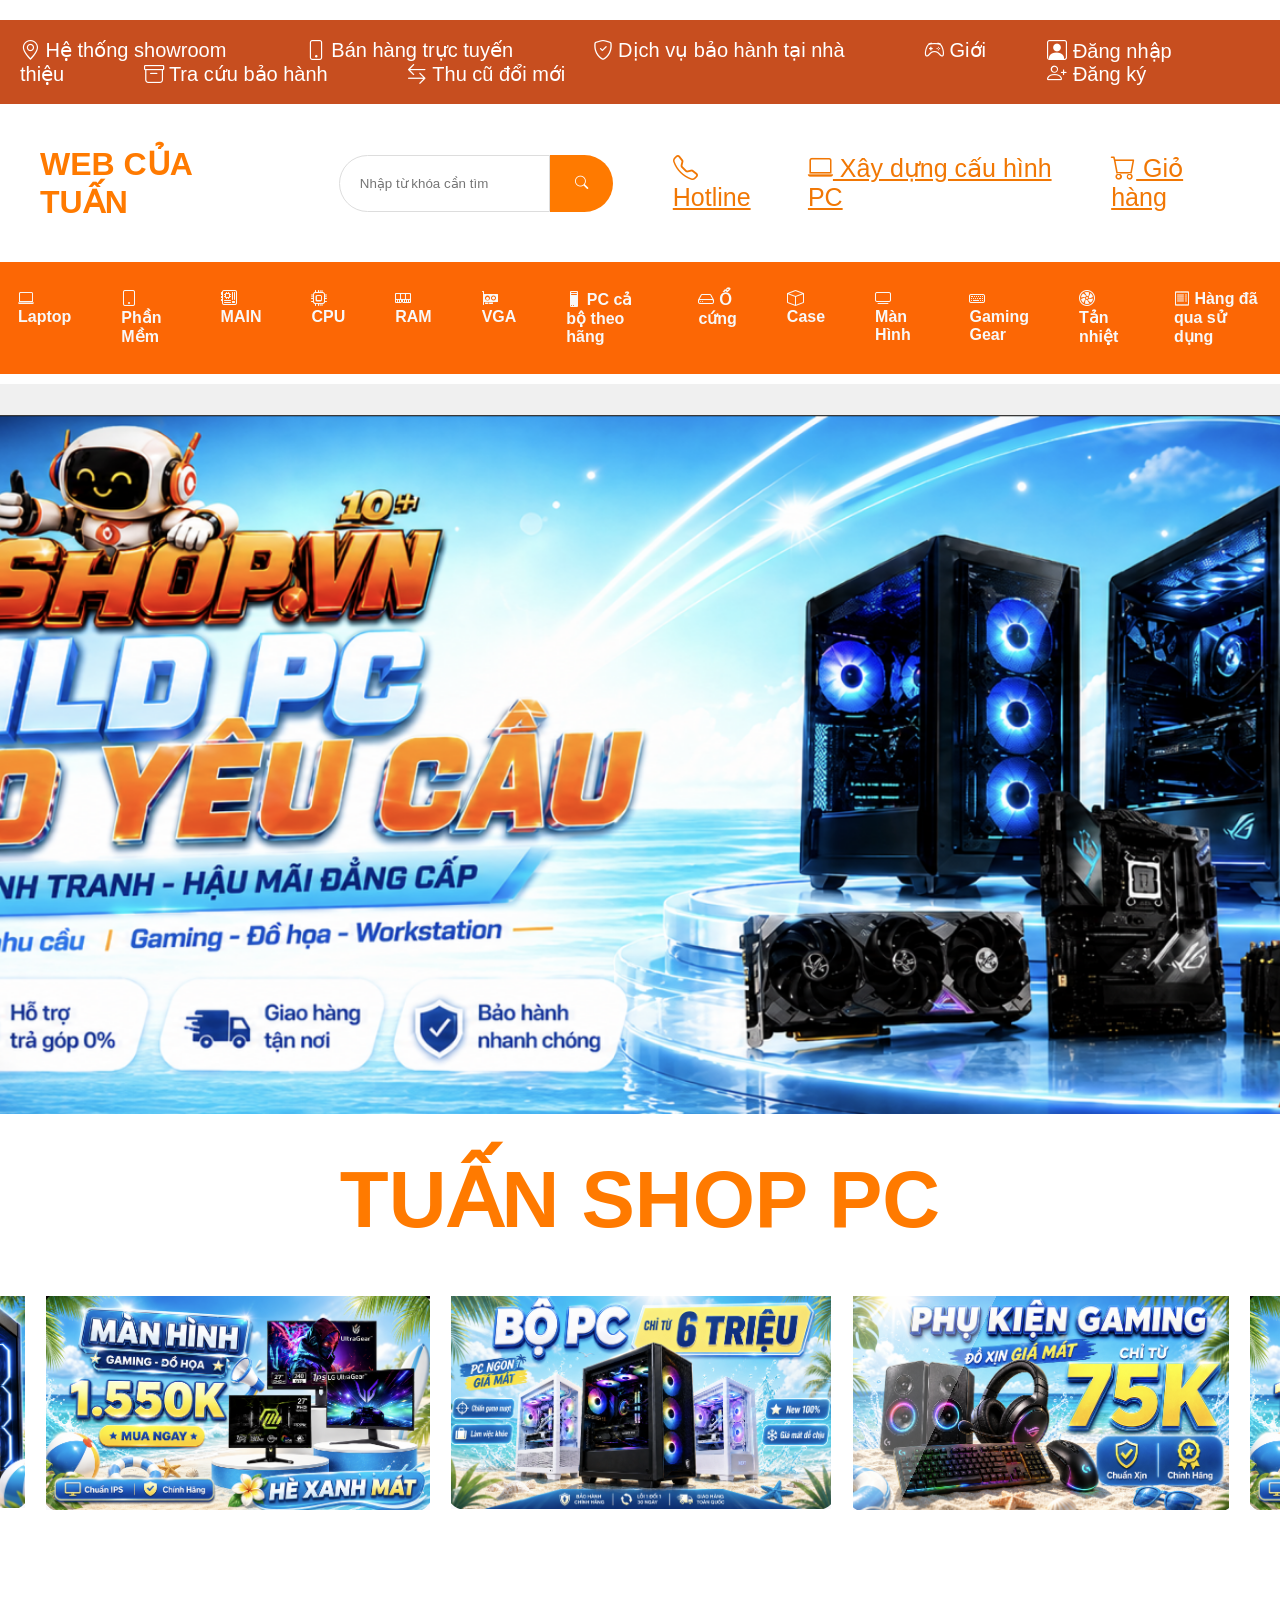
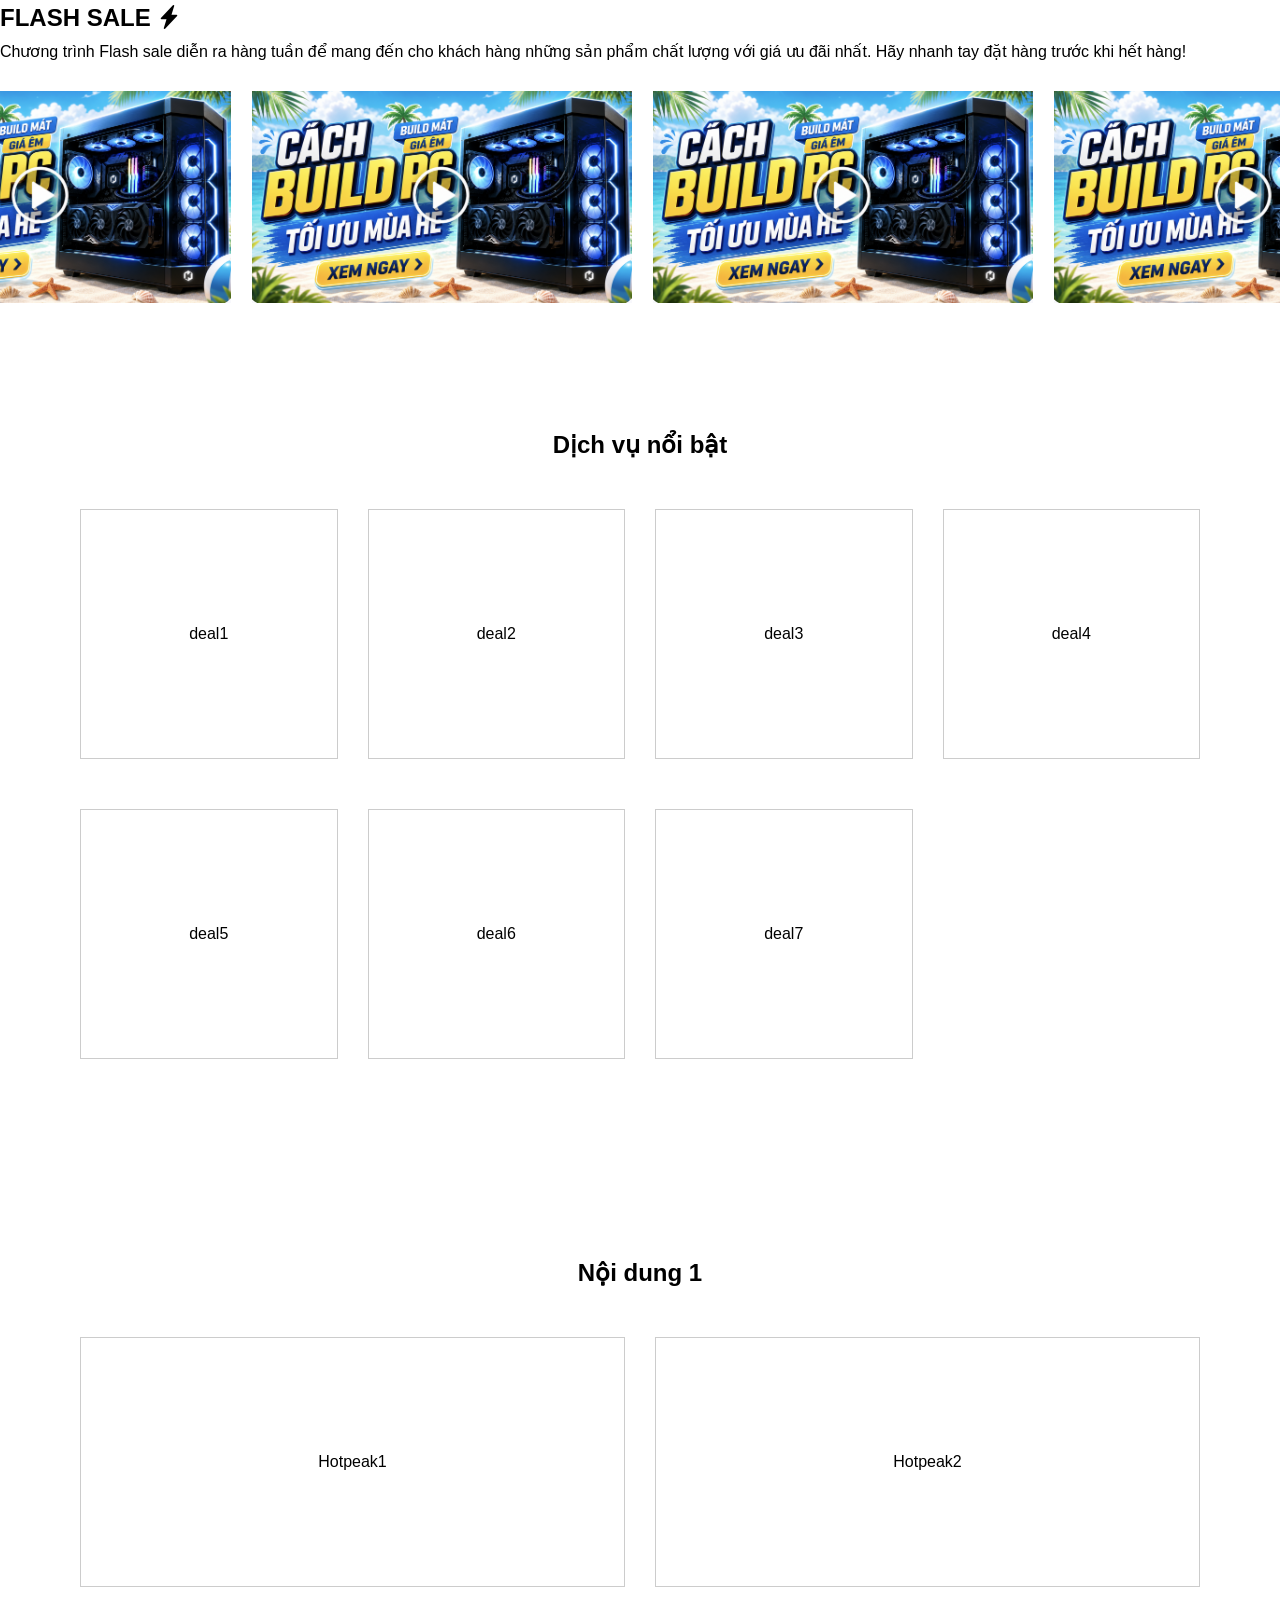
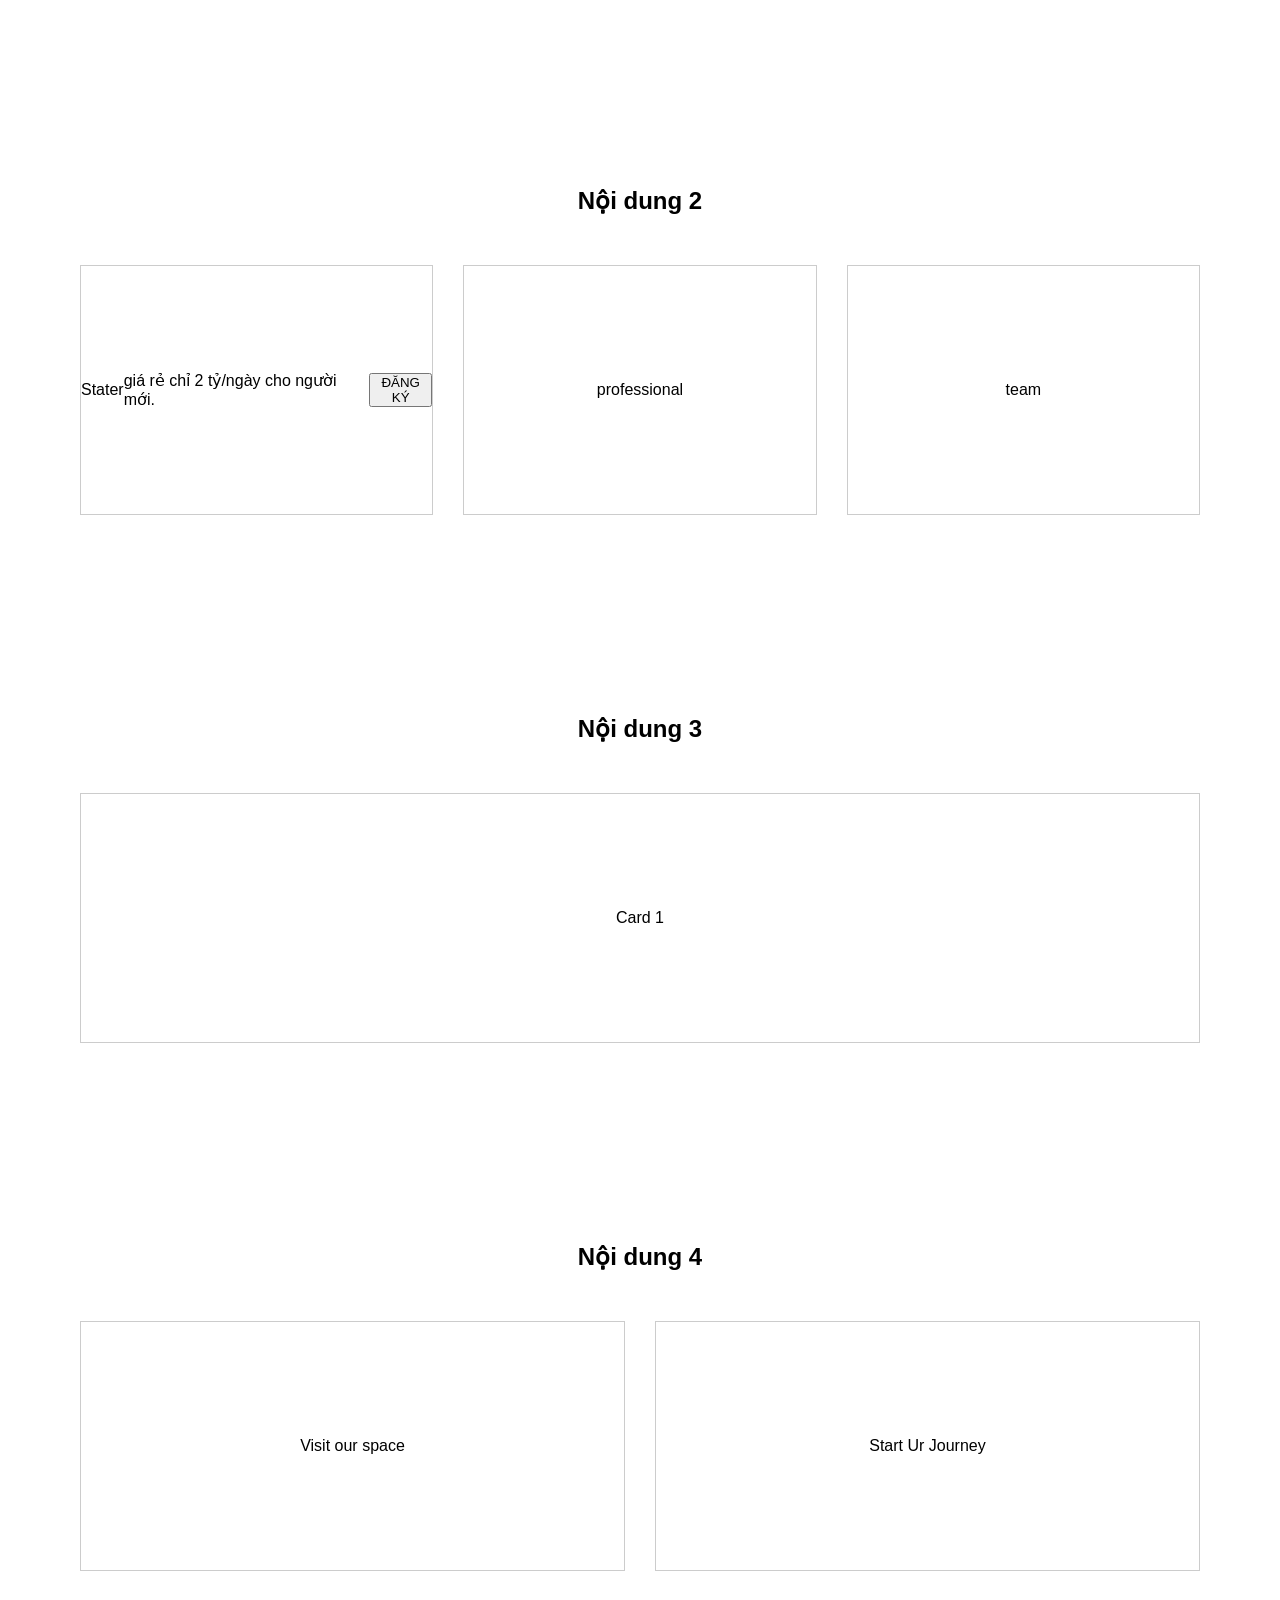
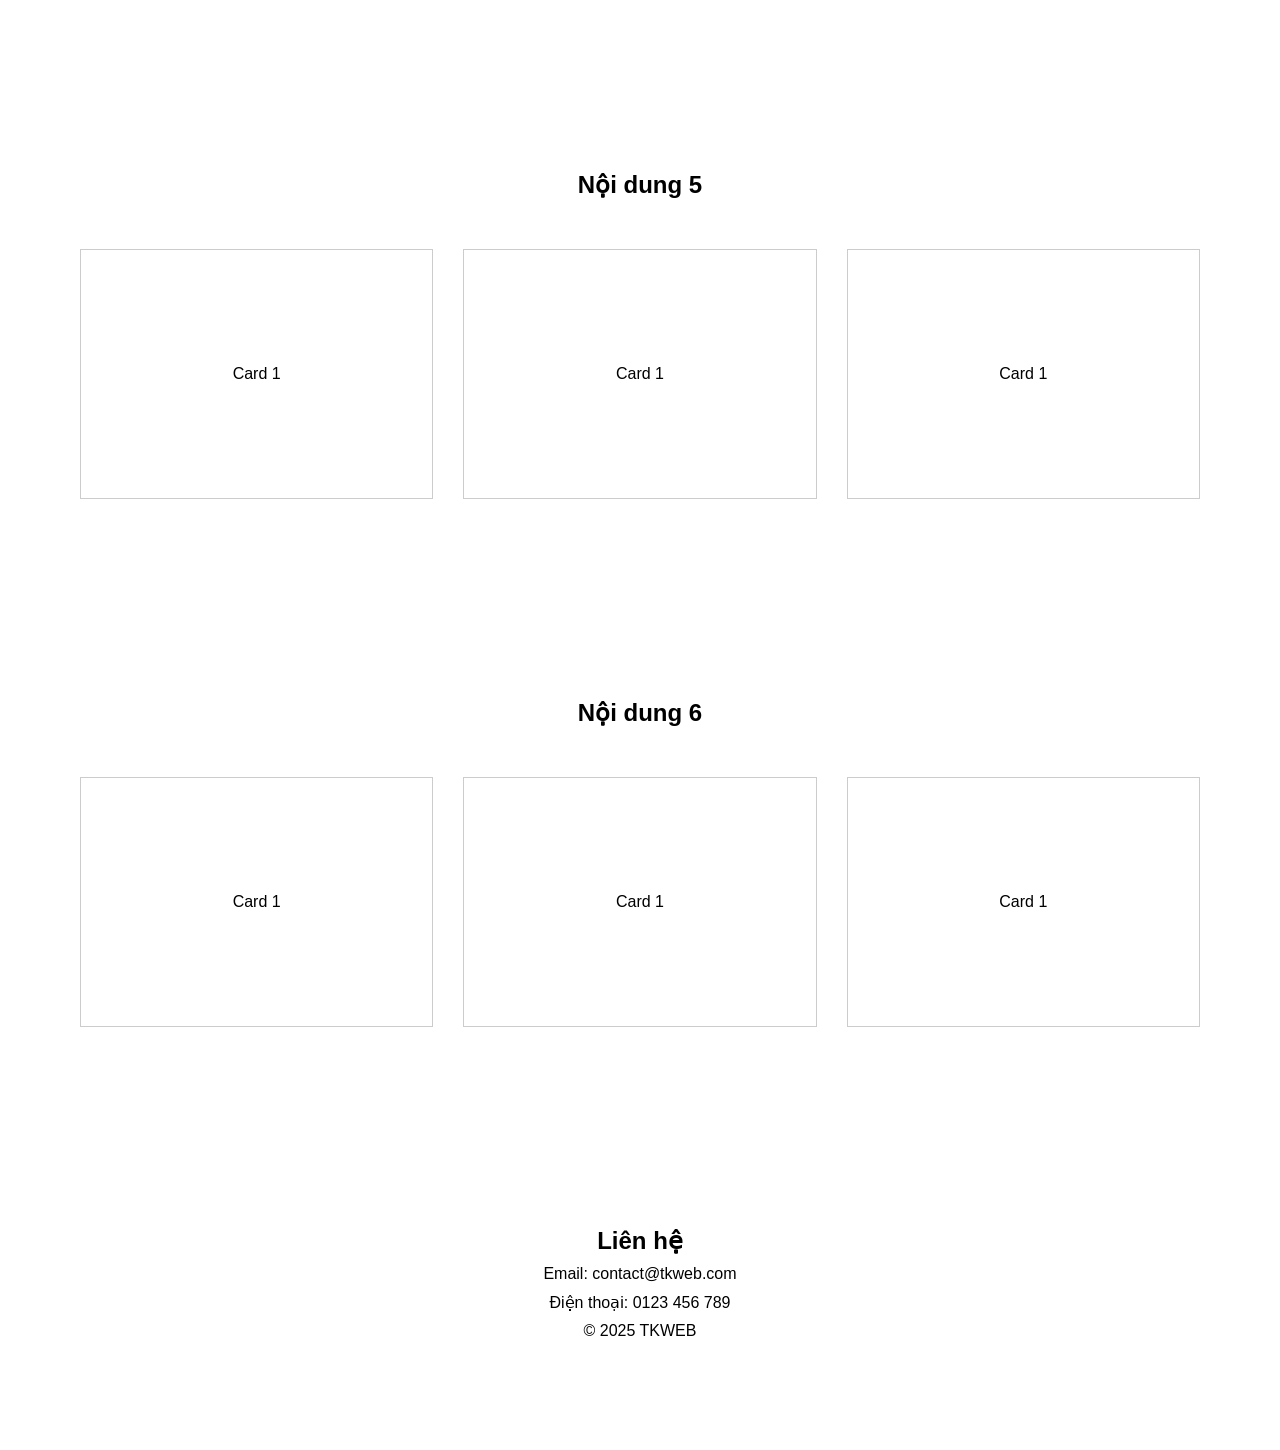
==== index.html @ 1ef98aa3 "commit dau tien sau khi xong base trang chu" ====
<!DOCTYPE html>
<html lang="vi">
<head>
    <meta charset="UTF-8">
    <meta name="viewport" content="width=device-width, initial-scale=1.0">
    <title>WEB CỦA TUẤN</title>
    <link rel="stylesheet" href="style.css">
    <link rel="stylesheet"
href="https://cdn.jsdelivr.net/npm/bootstrap-icons@1.11.3/font/bootstrap-icons.min.css">
</head>
<body>

<header>

    <!-- TOP BAR -->
    <div class="top-bar">
        <div class="top-left">
            <a href="#">
                <i class="bi bi-geo-alt"></i> 
                Hệ thống showroom</a>
            <a href="#">
                <i class="bi bi-phone"></i> 
                Bán hàng trực tuyến</a>
            <a href="#">
                <i class="bi bi-shield-check"></i> 
                Dịch vụ bảo hành tại nhà</a>
            <a href="#">
                <i class="bi bi-controller"></i>
                Giới thiệu</a>
            <a href="#">
                <i class="bi bi-archive"></i> 
                Tra cứu bảo hành</a>
            <a href="#">
                <i class="bi bi-arrow-left-right"></i> 
                Thu cũ đổi mới</a>    
        </div>

        <div class="top-right">
            <a href="#"><i class="bi bi-person-square"></i> Đăng nhập</a>
            <a href="#"><i class="bi bi-person-plus"></i> Đăng ký</a>
        </div>
    </div>

    <!-- MAIN HEADER -->
    <div class="main-header">

        <div class="logo">
            WEB CỦA TUẤN
        </div>

        <div class="search-box">
            <input type="text" placeholder="Nhập từ khóa cần tìm">
            <button><i class="bi bi-search"></i></button>
        </div>

        <div class="header-actions">
            <a href="#"><i class="bi bi-telephone"></i> Hotline</a>
            <a href="#"><i class="bi bi-laptop"></i> Xây dựng cấu hình PC</a>
            <a href="#"><i class="bi bi-cart"></i> Giỏ hàng </a>
        </div>

    </div>

    <nav class="category-menu">
    <!-- 1. Laptop -->
    <div class="dropdown">
        <a href="#" class="dropdown-btn"><i class="bi bi-laptop"></i> Laptop</a>
        <div class="dropdown-content">
            <div class="dropdown-content-inner">
                <a href="#">Laptop Gaming</a>
                <a href="#">Laptop Văn Phòng</a> 
                <a href="#">Laptop Đồ Họa</a>
            </div>
        </div>
    </div>

    <!-- 2. Phần Mềm -->
    <div class="dropdown">
        <a href="#" class="dropdown-btn"><i class="bi bi-tablet"></i> Phần Mềm</a>
        <div class="dropdown-content">
            <div class="dropdown-content-inner">
                <a href="#">Windows Bản Quyền</a>
                <a href="#">Office 365</a>
            </div>
        </div>
    </div>

    <!-- 3. MAIN -->
    <div class="dropdown">
        <a href="#" class="dropdown-btn"><i class="bi bi-motherboard"></i> MAIN</a>
        <div class="dropdown-content">
            <div class="dropdown-content-inner">
                <a href="#">Mainboard ASUS</a>
                <a href="#">Mainboard MSI</a>
                <a href="#">Mainboard Gigabyte</a>
                <a href="#">Mainboard ASRock</a>
            </div>
        </div>
    </div>

    <!-- 4. CPU -->
    <div class="dropdown">
        <a href="#" class="dropdown-btn"><i class="bi bi-cpu"></i> CPU</a>
        <div class="dropdown-content">
            <div class="dropdown-content-inner">
                <a href="#">Intel Core</a>
                <a href="#">AMD Ryzen</a>
                <a href="#">Intel Xeon</a>
                <a href="#">AMD Threadripper</a>
            </div>
        </div>
    </div>

    <!-- 5. RAM -->
    <div class="dropdown">
        <a href="#" class="dropdown-btn"><i class="bi bi-memory"></i> RAM</a>
        <div class="dropdown-content">
            <div class="dropdown-content-inner">
                <a href="#">RAM DDR4</a>
                <a href="#">RAM DDR5</a>
                <a href="#">RAM Laptop</a>
                <a href="#">RAM theo Buss</a>
                <a href="#">RAM theo dung lượng</a>
                <a href="#">RAM theo hãng</a>
            </div>
        </div>
    </div>

    <!-- 6. VGA -->
    <div class="dropdown">
        <a href="#" class="dropdown-btn"><i class="bi bi-gpu-card"></i> VGA</a>
        <div class="dropdown-content">
            <div class="dropdown-content-inner">
                <a href="#">NVIDIA GeForce</a>
                <a href="#">AMD Radeon</a>
                <a href="#">VGA theo hãng</a>
                <a href="#">VGA RTX theo series</a>
                <a href="#">VGA train AI, Sever</a>
            </div>
        </div>
    </div>

    <!-- 7. PC cả bộ theo hãng -->
    <div class="dropdown">
        <a href="#" class="dropdown-btn"><i class="bi bi-pc"></i> PC cả bộ theo hãng</a>
        <div class="dropdown-content">
            <div class="dropdown-content-inner">
                <a href="#">PC ASUS ROG</a>
                <a href="#">PC MSI Gaming</a>
                <a href="#">PC Gigabyte AORUS</a>
                <a href="#">PC AMD</a>
                <a href="#">PC Intel</a>
                <a href="#">PC Workstation</a>
            </div>
        </div>
    </div>

    <!-- 8. Ổ cứng -->
    <div class="dropdown">
        <a href="#" class="dropdown-btn"><i class="bi bi-hdd"></i> Ổ cứng</a>
        <div class="dropdown-content">
            <div class="dropdown-content-inner">
                <a href="#">Ổ cứng SSD</a>
                <a href="#">Ổ cứng HDD</a>
                <a href="#">Ổ cứng M.2 NVMe</a>
                <a href="#">Ổ cứng di động</a>
                <a href="#">Ổ cứng theo dung lượng</a>
                <a href="#">Ổ cứng theo hãng</a>
            </div>
        </div>
    </div>

    <!-- 9. Case -->
    <div class="dropdown">
        <a href="#" class="dropdown-btn"><i class="bi bi-box"></i> Case</a>
        <div class="dropdown-content">
            <div class="dropdown-content-inner">
                <a href="#">Case Kính Cường Lực</a>
                <a href="#">Case Mini-ITX</a>
                <a href="#">Case Mid-Tower</a>
                <a href="#">Case Full-Tower</a>
                <a href="#">Case theo hãng</a>
            </div>
        </div>
    </div>

    <!-- 10. Màn Hình -->
    <div class="dropdown">
        <a href="#" class="dropdown-btn"><i class="bi bi-tv"></i> Màn Hình</a>
        <div class="dropdown-content">
            <div class="dropdown-content-inner">
                <a href="#">Màn hình 24 inch</a>
                <a href="#">Màn hình 2K / 4K</a>
                <a href="#">Màn hình theo hãng</a>
                <a href="#">Màn hình cong</a>
            </div>
        </div>
    </div>

    <!-- 11. Gaming Gear -->
    <div class="dropdown">
        <a href="#" class="dropdown-btn"><i class="bi bi-keyboard"></i> Gaming Gear</a>
        <div class="dropdown-content">
            <div class="dropdown-content-inner">
                <a href="#">Bàn Phím Cơ</a>
                <a href="#">Chuột Gaming</a>
                <a href="#">Tai Nghe Gaming</a>
                <a href="#">Bàn Di Chuột</a>
                <a href="#">Ghế Gaming</a>
                <a href="#">Bàn Gaming</a>
            </div>
        </div>
    </div>

    <!-- 12. Tản nhiệt -->
    <div class="dropdown">
        <a href="#" class="dropdown-btn"><i class="bi bi-fan"></i> Tản nhiệt</a>
        <div class="dropdown-content">
            <div class="dropdown-content-inner">
                <a href="#">Tản Nhiệt Khí</a>
                <a href="#">Tản Nhiệt Nước AIO</a>
                <a href="#">Tản Nhiệt Nước Custom</a>
                <a href="#">Tản Nhiệt theo hãng</a>
            </div>
        </div>
    </div>

    <!-- 13. Hàng đã qua sử dụng -->
    <div class="dropdown">
        <a href="#" class="dropdown-btn"><i class="bi bi-receipt"></i> Hàng đã qua sử dụng</a>
        <div class="dropdown-content">
            <div class="dropdown-content-inner">
                <a href="#">Linh Kiện Cũ Giá Rẻ</a>
                <a href="#">Laptop Cũ Like New</a>
                <a href="#">PC Cũ Giá Rẻ</a>
            </div>
        </div>
    </div>
</nav>

<div class="hero-banner">
    
    <div class="hero-banner-slide active">
        <a href="https://www.youtube.com/@kccshopvn" target="_blank">
            <img src="image/image5.png" alt="Mô tả tấm ảnh">
        </a>
    </div>

    
    <div class="hero-banner-slide">
        <a href="https://www.youtube.com/@kccshopvn" target="_blank">
            <img src="image/image6.png" alt="Mô tả tấm ảnh">
        </a>
    </div>

   
    <div class="hero-banner-slide">
        <a href="https://www.youtube.com/@kccshopvn" target="_blank">
            <img src="image/image7.png" alt="Mô tả tấm ảnh">
        </a>
    </div>

    
    <div class="hero-banner-slide">
        <a href="https://www.youtube.com/@kccshopvn" target="_blank">
            <img src="image/image8.png" alt="Mô tả tấm ảnh">
        </a>
    </div>

    
    <div class="hero-banner-slide">
        <a href="https://www.youtube.com/@kccshopvn" target="_blank">
            <img src="image/image9.png" alt="Mô tả tấm ảnh">
        </a>
    </div>
</div>


</header>

    <!-- HERO -->
    <section class="hero">

        <div class="hero-content">

            <h1>TUẤN SHOP PC</h1>

            <div class="hero-buttons">
                <a href="https://www.youtube.com/@kccshopvn" target="_blank">
                    <img src="image\image4.png" alt="Mô tả tấm ảnh">
                </a>
                <a href="none" target="_blank">
                    <img src="image\image1.png" alt="Màn Hình">
                </a>
                <a href="none" target="_blank">
                    <img src="image\image2.png" alt="PC rẻ">
                </a>
                <a href="none" target="_blank">
                    <img src="image\image3.png" alt="Phù kiện gaming">
                </a>
                <a href="none" target="_blank">
                    <img src="image\image1.png" alt="Mô tả tấm ảnh">
                </a>
            </div>

        </div>

    </section>

    <!-- Flash sale -->
    <section class="flash-sale">

        <h2>FLASH SALE <i class="bi bi-lightning-charge-fill"></i></h2>

        <p>
            Chương trình Flash sale diễn ra hàng tuần để mang đến cho khách hàng những sản phẩm chất lượng với giá ưu đãi nhất. Hãy nhanh tay đặt hàng trước khi hết hàng!
        </p>
        <div class="hero-flash-sale">
    
    <div class="hero-buttons">
                <a href="https://www.youtube.com/@kccshopvn" target="_blank">
                    <img src="image\image4.png" alt="Mô tả tấm ảnh">
                </a>
                <a href="none" target="_blank">
                    <img src="image\image1.png" alt="Màn Hình">
                </a>
                <a href="none" target="_blank">
                    <img src="image\image2.png" alt="PC rẻ">
                </a>
                <a href="none" target="_blank">
                    <img src="image\image3.png" alt="Phù kiện gaming">
                </a>
                <a href="none" target="_blank">
                    <img src="image\image1.png" alt="Mô tả tấm ảnh">
                </a>
                <a href="https://www.youtube.com/@kccshopvn" target="_blank">
                    <img src="image\image4.png" alt="Mô tả tấm ảnh">
                </a>
                <a href="https://www.youtube.com/@kccshopvn" target="_blank">
                    <img src="image\image4.png" alt="Mô tả tấm ảnh">
                </a>
                <a href="https://www.youtube.com/@kccshopvn" target="_blank">
                    <img src="image\image4.png" alt="Mô tả tấm ảnh">
                </a>
                <a href="https://www.youtube.com/@kccshopvn" target="_blank">
                    <img src="image\image4.png" alt="Mô tả tấm ảnh">
                </a>
                <a href="https://www.youtube.com/@kccshopvn" target="_blank">
                    <img src="image\image4.png" alt="Mô tả tấm ảnh">
                </a>
                <a href="https://www.youtube.com/@kccshopvn" target="_blank">
                    <img src="image\image4.png" alt="Mô tả tấm ảnh">
                </a>
                <a href="https://www.youtube.com/@kccshopvn" target="_blank">
                    <img src="image\image4.png" alt="Mô tả tấm ảnh">
                </a>
                <a href="https://www.youtube.com/@kccshopvn" target="_blank">
                    <img src="image\image4.png" alt="Mô tả tấm ảnh">
                </a>
                <a href="https://www.youtube.com/@kccshopvn" target="_blank">
                    <img src="image\image4.png" alt="Mô tả tấm ảnh">
                </a>
            </div>

</div>
    </section>

    <!-- FEATURES -->
    <section class="features">

        <h2>Dịch vụ nổi bật</h2>

        <div class="card-container">

            <a href="#" class="card">deal1</a>
            <a href="#" class="card">deal2</a>
            <a href="#" class="card">deal3</a>

            <a href="#" class="card">deal4</a>
            <a href="#" class="card">deal5</a>
            <a href="#" class="card">deal6</a>
            <a href="#" class="card">deal7</a>

        </div>

    </section>

    <!-- MAIN 1 -->
    <section class="main-section">
        <h2>Nội dung 1</h2>

        <div class="card-container">
            <a href="#" class="card">Hotpeak1</a>
            <a href="#" class="card">Hotpeak2</a>
        </div>
    </section>

    <!-- MAIN 2 -->
    <section class="main-section">
        <h2>Nội dung 2</h2>

        <div class="card-container">
            <a href="#" class="card">

            <div class="card-title">Stater</div>

            <div class="card-description">giá rẻ chỉ 2 tỷ/ngày cho người mới.</div>
            
            <button>ĐĂNG KÝ</button>

        </a>
            <a href="#" class="card">professional</a>
            <a href="#" class="card">team</a>
        </div>
    </section>

    <!-- MAIN 3 -->
    <section class="main-section">
        <h2>Nội dung 3</h2>

        <div class="card-container">
            <a href="#" class="card">Card 1</a>
        </div>
    </section>

    <!-- MAIN 4 -->
    <section class="main-section">
        <h2>Nội dung 4</h2>

        <div class="card-container">
            <a href="#" class="card">Visit our space</a>
            <a href="#" class="card">Start Ur Journey</a>
        </div>
    </section>

    <!-- MAIN 5 -->
    <section class="main-section">
        <h2>Nội dung 5</h2>

        <div class="card-container">
            <a href="#" class="card">Card 1</a>
            <a href="#" class="card">Card 1</a>
            <a href="#" class="card">Card 1</a>
        </div>
    </section>

    <!-- MAIN 6 -->
    <section class="main-section">
        <h2>Nội dung 6</h2>

        <div class="card-container">
            <a href="#" class="card">Card 1</a>
            <a href="#" class="card">Card 1</a>
            <a href="#" class="card">Card 1</a>
        </div>
    </section>

    <!-- FOOTER -->
    <footer class="footer">

        <h2>Liên hệ</h2>

        <p>Email: contact@tkweb.com</p>

        <p>Điện thoại: 0123 456 789</p>

        <p>© 2025 TKWEB</p>

    </footer>
<script src="script.js"></script>
</body>

</html>
---- style.css ----
*{
    margin:10px 0;
    padding:0;
    box-sizing:border-box;
}

body{
    font-family:Arial,sans-serif;
}

/* TOP BAR */
.top-bar{
    background:#c74e1f;
    color:white;
    padding:8px 20px;

    display:flex;
    justify-content:space-between;
    align-items:center;
}

.top-bar a{
    color:white;
    text-decoration:none;
    margin-right:75px;
    font-size:20px;
}

.top-right a{
    margin-right:50px;
    margin-left:20px;
}
/* MAIN HEADER */
.main-header{
    background:white;
    padding:20px 40px;

    display:flex;
    justify-content:space-between;
    align-items:center;
}

.logo{
    font-size:32px;
    font-weight:bold;
    color:#ff7a00;
}

.search-box{
    flex:1;
    max-width:800px;
    margin:0 60px;
    display:flex;
    
}

.search-box input{
    flex:1;
    padding:20px;
    border:1px solid #ddd;
    border-radius:30px 0 0 30px;
    outline:none;
}

.search-box button{
    padding:0 25px;
    border:none;
    background:#ff7a00;
    color:white;
    border-radius:0 30px 30px 0;
    cursor:pointer;
}

.header-actions{
    display:flex;
    gap:30px;
    
}
.header-actions a{
    color:rgb(241, 119, 4);
    font-size:25px;
}


.category-menu {
    background: #fc6705;

    display: flex;
    justify-content: center;
    gap: 50px;

    padding: 18px;
}

.category-menu a,
.category-menu .dropdown-btn {
    color: rgb(248, 248, 248);
    text-decoration: none;
    font-weight: 800;
    font-size: 16px;
}

.nav {
    display: flex;
    gap: 30px;
}

.nav a {
    text-decoration: none;
    color: rgb(241, 15, 15);
}

/* --- ĐOẠN CSS DROPDOWN MỚI (CHỐNG TRƯỢT CHUỘT) --- */
.category-menu .dropdown {
    position: relative;
    display: inline-block;
}


.category-menu .dropdown-content {
    display: none;             
    position: absolute;        
    top: 100%;                 
    left: 50%;                 
    transform: translateX(-50%); 
    z-index: 100;
    margin-top: 0;            
}


.category-menu .dropdown-content-inner {
    background-color: #ffffff; 
    min-width: 240px;          
    border: 1px solid #e0e0e0;
    box-shadow: 0px 4px 12px rgba(235, 147, 33, 0.938); 
    border-radius: 6px;
    
   
    padding: 10px 0;            
    margin-top: 20px;           
}


.category-menu .dropdown-content::before {
    content: "";
    position: absolute;
    top: -10px;
    left: 0;
    width: 100%;
    height: 15px;
    background: transparent;   /* Lớp nền trong suốt giữ chuột luôn hợp lệ */
}

.category-menu .dropdown-content-inner a {
    color: #333333 !important; 
    padding: 12px 25px;        
    display: block;            
    font-size: 16px;
    font-weight: 500;
    white-space: nowrap;       
}

.category-menu .dropdown-content-inner a:hover {
    background-color: #f5f5f5; 
    color: #fc6705 !important; 
}

/* Kích hoạt hành động hiển thị menu khi rê chuột */
.category-menu .dropdown:hover .dropdown-content {
    display: block;
}


/* HERO */
.hero{
    height: 500px;
    display:flex;
    justify-content:center;
    align-items:center;
}

.hero-content{
    text-align:center;
}

.hero-content h1{
    font-size:80px;
    margin-bottom:30px;
    color:#ff7a00;
}

.hero-buttons{
    display:flex;
    justify-content:center;
    gap:20px;
}

.hero-buttons button{
    padding:15px 30px;
}

.hero-banner {
    position: relative; /* Làm mốc định vị cho các slide con chồng lên nhau */
    width: 100%;
    height: 700px;      /* Độ cao của banner, bạn có thể tự chỉnh lại cho vừa mắt */
    
    background-color: #f0f0f0; /* Nền xám nhẹ dự phòng khi ảnh đang tải */
}

/* 2. Định dạng cho từng slide ảnh - ÉP CHÚNG CHỒNG LÊN NHAU */
.hero-banner-slide {
    position: absolute; /* Ép tất cả các slide nằm đè lên cùng 1 tọa độ */
    top: 0;
    left: 0;
    width: 100%;
    height: 100%;
    opacity: 0;         /* Mặc định ẨN tất cả các ảnh đi */
    transition: opacity 0.8s ease-in-out; /* Tạo hiệu ứng mờ dần khi đổi ảnh rất mượt */
    z-index: 1;         /* Nằm ở lớp dưới */
}

/* 3. Slide nào có class .active (do JS kích hoạt) thì hiện lên rõ nét */
.hero-banner-slide.active {
    opacity: 1;         /* HIỆN ảnh rõ nét */
    z-index: 2;         /* Đẩy lên lớp trên để người dùng nhìn thấy */
}

/* 4. Định dạng cho thẻ a và thẻ img bên trong slide */
.hero-banner-slide a {
    display: block;
    width: 100%;
    height: 100%;
}

.hero-banner-slide img {
    width: 100%;
    height: 100%;
    object-fit: cover;  /* Giúp ảnh tự co giãn đầy khung mà không bị méo hay mờ hình */
    cursor: pointer;    /* Biến con trỏ chuột thành hình bàn tay để biết click được */
}

.shop-now-btn:hover {
    transform: scale(1.05); /* Di chuột vào nút phóng to nhẹ */
}
/* INTRO */
.intro{
    text-align:center;
    padding:100px 20px;
}

.intro h2{
    margin-bottom:20px;
}

/* FEATURES */
.features{
    padding:80px;
}

.features h2{
    text-align:center;
    margin-bottom:40px;
}

.card-container{
    display:grid;
    grid-template-columns:repeat(auto-fit,minmax(250px,1fr));
    gap:30px;
}

.card{
    display:flex;
    justify-content:center;
    align-items:center;

    height:250px;

    border:1px solid #ccc;

    text-decoration:none;
    color:black;
}

/* MAIN SECTION */
.main-section{
    padding:80px;
}

.main-section h2{
    text-align:center;
    margin-bottom:40px;
}

/* FOOTER */
.footer{
    text-align:center;
    padding:80px 20px;
}
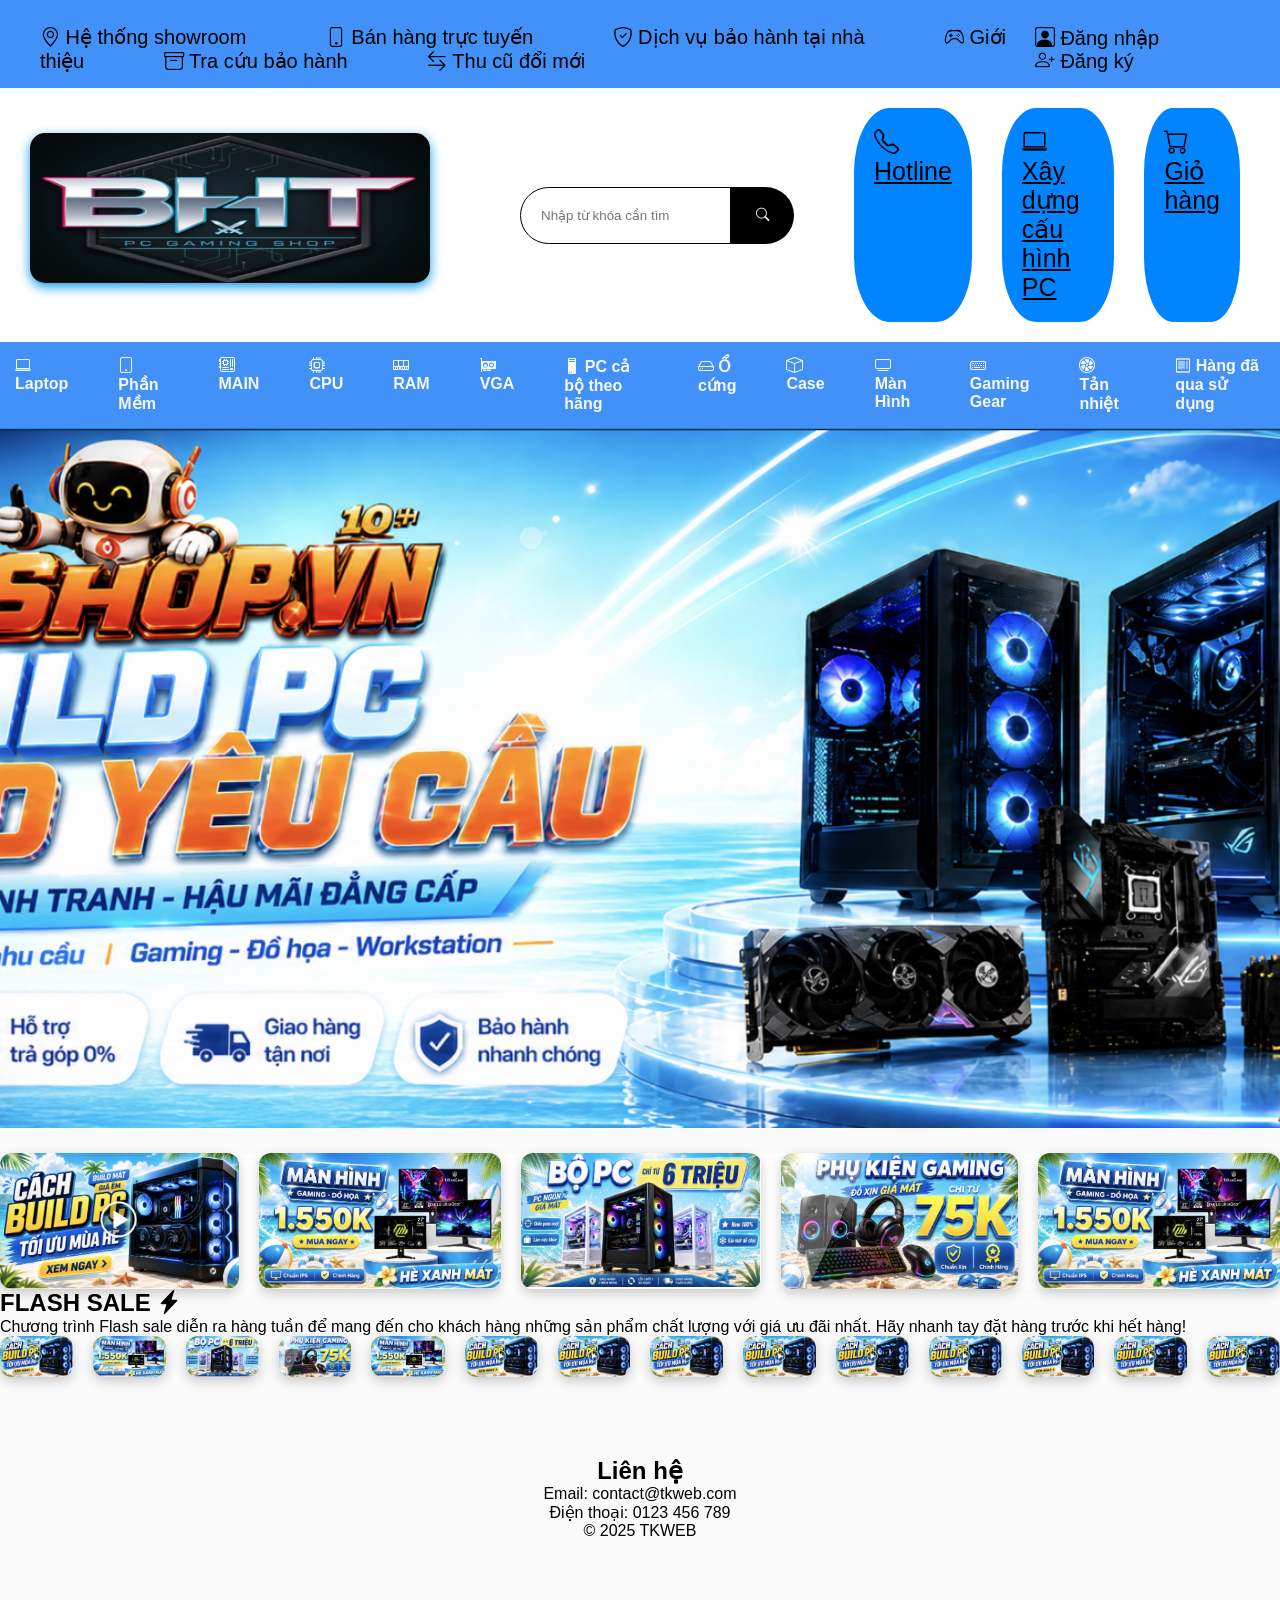
==== commit 42f53e62: "đã sửa lại css thêm các hiệu ứng cho các button và top bar" ====
--- a/index.html
+++ b/index.html
@@ -10,280 +10,275 @@
 </head>
 <body>
 
-<header>
-
-    <!-- TOP BAR -->
-    <div class="top-bar">
-        <div class="top-left">
-            <a href="#">
-                <i class="bi bi-geo-alt"></i> 
-                Hệ thống showroom</a>
-            <a href="#">
-                <i class="bi bi-phone"></i> 
-                Bán hàng trực tuyến</a>
-            <a href="#">
-                <i class="bi bi-shield-check"></i> 
-                Dịch vụ bảo hành tại nhà</a>
-            <a href="#">
-                <i class="bi bi-controller"></i>
-                Giới thiệu</a>
-            <a href="#">
-                <i class="bi bi-archive"></i> 
-                Tra cứu bảo hành</a>
-            <a href="#">
-                <i class="bi bi-arrow-left-right"></i> 
-                Thu cũ đổi mới</a>    
-        </div>
-
-        <div class="top-right">
-            <a href="#"><i class="bi bi-person-square"></i> Đăng nhập</a>
-            <a href="#"><i class="bi bi-person-plus"></i> Đăng ký</a>
-        </div>
-    </div>
-
-    <!-- MAIN HEADER -->
-    <div class="main-header">
-
-        <div class="logo">
-            WEB CỦA TUẤN
-        </div>
-
-        <div class="search-box">
-            <input type="text" placeholder="Nhập từ khóa cần tìm">
-            <button><i class="bi bi-search"></i></button>
-        </div>
-
-        <div class="header-actions">
-            <a href="#"><i class="bi bi-telephone"></i> Hotline</a>
-            <a href="#"><i class="bi bi-laptop"></i> Xây dựng cấu hình PC</a>
-            <a href="#"><i class="bi bi-cart"></i> Giỏ hàng </a>
-        </div>
-
-    </div>
-
-    <nav class="category-menu">
-    <!-- 1. Laptop -->
-    <div class="dropdown">
-        <a href="#" class="dropdown-btn"><i class="bi bi-laptop"></i> Laptop</a>
-        <div class="dropdown-content">
-            <div class="dropdown-content-inner">
-                <a href="#">Laptop Gaming</a>
-                <a href="#">Laptop Văn Phòng</a> 
-                <a href="#">Laptop Đồ Họa</a>
-            </div>
-        </div>
-    </div>
-
-    <!-- 2. Phần Mềm -->
-    <div class="dropdown">
-        <a href="#" class="dropdown-btn"><i class="bi bi-tablet"></i> Phần Mềm</a>
-        <div class="dropdown-content">
-            <div class="dropdown-content-inner">
-                <a href="#">Windows Bản Quyền</a>
-                <a href="#">Office 365</a>
-            </div>
-        </div>
-    </div>
-
-    <!-- 3. MAIN -->
-    <div class="dropdown">
-        <a href="#" class="dropdown-btn"><i class="bi bi-motherboard"></i> MAIN</a>
-        <div class="dropdown-content">
-            <div class="dropdown-content-inner">
-                <a href="#">Mainboard ASUS</a>
-                <a href="#">Mainboard MSI</a>
-                <a href="#">Mainboard Gigabyte</a>
-                <a href="#">Mainboard ASRock</a>
-            </div>
-        </div>
-    </div>
-
-    <!-- 4. CPU -->
-    <div class="dropdown">
-        <a href="#" class="dropdown-btn"><i class="bi bi-cpu"></i> CPU</a>
-        <div class="dropdown-content">
-            <div class="dropdown-content-inner">
-                <a href="#">Intel Core</a>
-                <a href="#">AMD Ryzen</a>
-                <a href="#">Intel Xeon</a>
-                <a href="#">AMD Threadripper</a>
-            </div>
-        </div>
-    </div>
-
-    <!-- 5. RAM -->
-    <div class="dropdown">
-        <a href="#" class="dropdown-btn"><i class="bi bi-memory"></i> RAM</a>
-        <div class="dropdown-content">
-            <div class="dropdown-content-inner">
-                <a href="#">RAM DDR4</a>
-                <a href="#">RAM DDR5</a>
-                <a href="#">RAM Laptop</a>
-                <a href="#">RAM theo Buss</a>
-                <a href="#">RAM theo dung lượng</a>
-                <a href="#">RAM theo hãng</a>
-            </div>
-        </div>
-    </div>
-
-    <!-- 6. VGA -->
-    <div class="dropdown">
-        <a href="#" class="dropdown-btn"><i class="bi bi-gpu-card"></i> VGA</a>
-        <div class="dropdown-content">
-            <div class="dropdown-content-inner">
-                <a href="#">NVIDIA GeForce</a>
-                <a href="#">AMD Radeon</a>
-                <a href="#">VGA theo hãng</a>
-                <a href="#">VGA RTX theo series</a>
-                <a href="#">VGA train AI, Sever</a>
-            </div>
-        </div>
-    </div>
-
-    <!-- 7. PC cả bộ theo hãng -->
-    <div class="dropdown">
-        <a href="#" class="dropdown-btn"><i class="bi bi-pc"></i> PC cả bộ theo hãng</a>
-        <div class="dropdown-content">
-            <div class="dropdown-content-inner">
-                <a href="#">PC ASUS ROG</a>
-                <a href="#">PC MSI Gaming</a>
-                <a href="#">PC Gigabyte AORUS</a>
-                <a href="#">PC AMD</a>
-                <a href="#">PC Intel</a>
-                <a href="#">PC Workstation</a>
-            </div>
-        </div>
-    </div>
-
-    <!-- 8. Ổ cứng -->
-    <div class="dropdown">
-        <a href="#" class="dropdown-btn"><i class="bi bi-hdd"></i> Ổ cứng</a>
-        <div class="dropdown-content">
-            <div class="dropdown-content-inner">
-                <a href="#">Ổ cứng SSD</a>
-                <a href="#">Ổ cứng HDD</a>
-                <a href="#">Ổ cứng M.2 NVMe</a>
-                <a href="#">Ổ cứng di động</a>
-                <a href="#">Ổ cứng theo dung lượng</a>
-                <a href="#">Ổ cứng theo hãng</a>
-            </div>
-        </div>
-    </div>
-
-    <!-- 9. Case -->
-    <div class="dropdown">
-        <a href="#" class="dropdown-btn"><i class="bi bi-box"></i> Case</a>
-        <div class="dropdown-content">
-            <div class="dropdown-content-inner">
-                <a href="#">Case Kính Cường Lực</a>
-                <a href="#">Case Mini-ITX</a>
-                <a href="#">Case Mid-Tower</a>
-                <a href="#">Case Full-Tower</a>
-                <a href="#">Case theo hãng</a>
-            </div>
-        </div>
-    </div>
-
-    <!-- 10. Màn Hình -->
-    <div class="dropdown">
-        <a href="#" class="dropdown-btn"><i class="bi bi-tv"></i> Màn Hình</a>
-        <div class="dropdown-content">
-            <div class="dropdown-content-inner">
-                <a href="#">Màn hình 24 inch</a>
-                <a href="#">Màn hình 2K / 4K</a>
-                <a href="#">Màn hình theo hãng</a>
-                <a href="#">Màn hình cong</a>
-            </div>
-        </div>
-    </div>
-
-    <!-- 11. Gaming Gear -->
-    <div class="dropdown">
-        <a href="#" class="dropdown-btn"><i class="bi bi-keyboard"></i> Gaming Gear</a>
-        <div class="dropdown-content">
-            <div class="dropdown-content-inner">
-                <a href="#">Bàn Phím Cơ</a>
-                <a href="#">Chuột Gaming</a>
-                <a href="#">Tai Nghe Gaming</a>
-                <a href="#">Bàn Di Chuột</a>
-                <a href="#">Ghế Gaming</a>
-                <a href="#">Bàn Gaming</a>
-            </div>
-        </div>
-    </div>
-
-    <!-- 12. Tản nhiệt -->
-    <div class="dropdown">
-        <a href="#" class="dropdown-btn"><i class="bi bi-fan"></i> Tản nhiệt</a>
-        <div class="dropdown-content">
-            <div class="dropdown-content-inner">
-                <a href="#">Tản Nhiệt Khí</a>
-                <a href="#">Tản Nhiệt Nước AIO</a>
-                <a href="#">Tản Nhiệt Nước Custom</a>
-                <a href="#">Tản Nhiệt theo hãng</a>
-            </div>
-        </div>
-    </div>
-
-    <!-- 13. Hàng đã qua sử dụng -->
-    <div class="dropdown">
-        <a href="#" class="dropdown-btn"><i class="bi bi-receipt"></i> Hàng đã qua sử dụng</a>
-        <div class="dropdown-content">
-            <div class="dropdown-content-inner">
-                <a href="#">Linh Kiện Cũ Giá Rẻ</a>
-                <a href="#">Laptop Cũ Like New</a>
-                <a href="#">PC Cũ Giá Rẻ</a>
-            </div>
-        </div>
-    </div>
-</nav>
-
-<div class="hero-banner">
+    <header>
+
+        <div class="top-bar">
+            <div class="top-left">
+                <a href="https://maps.app.goo.gl/UKV3TXACN73WMQCz6" target="_blank">
+                    <i class="bi bi-geo-alt"></i> 
+                    Hệ thống showroom</a>
+                <a href="#">
+                    <i class="bi bi-phone"></i> 
+                    Bán hàng trực tuyến</a>
+                <a href="#">
+                    <i class="bi bi-shield-check"></i> 
+                    Dịch vụ bảo hành tại nhà</a>
+                <a href="#">
+                    <i class="bi bi-controller"></i>
+                    Giới thiệu</a>
+                <a href="#">
+                    <i class="bi bi-archive"></i> 
+                    Tra cứu bảo hành</a>
+                <a href="#">
+                    <i class="bi bi-arrow-left-right"></i> 
+                    Thu cũ đổi mới</a>    
+            </div>
+
+            <div class="top-right">
+                <a href="#"><i class="bi bi-person-square"></i> Đăng nhập</a>
+                <a href="#"><i class="bi bi-person-plus"></i> Đăng ký</a>
+            </div>
+        </div>
+
+        <!-- MAIN HEADER -->
+        <div class="main-header">
+
+            <div class="logo">
+                <img src="image/logo.png" alt="Logo của trang web">
+            </div>
+
+            <div class="search-box">
+                <input type="text" placeholder="Nhập từ khóa cần tìm">
+                <button><i class="bi bi-search"></i></button>
+            </div>
+
+            <div class="header-actions">
+                <a href="#"><i class="bi bi-telephone"></i> Hotline</a>
+                <a href="#"><i class="bi bi-laptop"></i> Xây dựng cấu hình PC</a>
+                <a href="#"><i class="bi bi-cart"></i> Giỏ hàng </a>
+            </div>
+
+        </div>
+
+        <nav class="category-menu">
+        <!-- 1. Laptop -->
+        <div class="dropdown">
+            <a href="#" class="dropdown-btn"><i class="bi bi-laptop"></i> Laptop</a>
+            <div class="dropdown-content">
+                <div class="dropdown-content-inner">
+                    <a href="#">Laptop Gaming</a>
+                    <a href="#">Laptop Văn Phòng</a> 
+                    <a href="#">Laptop Đồ Họa</a>
+                </div>
+            </div>
+        </div>
+
+        <!-- 2. Phần Mềm -->
+        <div class="dropdown">
+            <a href="#" class="dropdown-btn"><i class="bi bi-tablet"></i> Phần Mềm</a>
+            <div class="dropdown-content">
+                <div class="dropdown-content-inner">
+                    <a href="#">Windows Bản Quyền</a>
+                    <a href="#">Office 365</a>
+                </div>
+            </div>
+        </div>
+
+        <!-- 3. MAIN -->
+        <div class="dropdown">
+            <a href="#" class="dropdown-btn"><i class="bi bi-motherboard"></i> MAIN</a>
+            <div class="dropdown-content">
+                <div class="dropdown-content-inner">
+                    <a href="#">Mainboard ASUS</a>
+                    <a href="#">Mainboard MSI</a>
+                    <a href="#">Mainboard Gigabyte</a>
+                    <a href="#">Mainboard ASRock</a>
+                </div>
+            </div>
+        </div>
+
+        <!-- 4. CPU -->
+        <div class="dropdown">
+            <a href="#" class="dropdown-btn"><i class="bi bi-cpu"></i> CPU</a>
+            <div class="dropdown-content">
+                <div class="dropdown-content-inner">
+                    <a href="#">Intel Core</a>
+                    <a href="#">AMD Ryzen</a>
+                    <a href="#">Intel Xeon</a>
+                    <a href="#">AMD Threadripper</a>
+                </div>
+            </div>
+        </div>
+
+        <!-- 5. RAM -->
+        <div class="dropdown">
+            <a href="#" class="dropdown-btn"><i class="bi bi-memory"></i> RAM</a>
+            <div class="dropdown-content">
+                <div class="dropdown-content-inner">
+                    <a href="#">RAM DDR4</a>
+                    <a href="#">RAM DDR5</a>
+                    <a href="#">RAM Laptop</a>
+                    <a href="#">RAM theo Buss</a>
+                    <a href="#">RAM theo dung lượng</a>
+                    <a href="#">RAM theo hãng</a>
+                </div>
+            </div>
+        </div>
+
+        <!-- 6. VGA -->
+        <div class="dropdown">
+            <a href="#" class="dropdown-btn"><i class="bi bi-gpu-card"></i> VGA</a>
+            <div class="dropdown-content">
+                <div class="dropdown-content-inner">
+                    <a href="#">NVIDIA GeForce</a>
+                    <a href="#">AMD Radeon</a>
+                    <a href="#">VGA theo hãng</a>
+                    <a href="#">VGA RTX theo series</a>
+                    <a href="#">VGA train AI, Sever</a>
+                </div>
+            </div>
+        </div>
+
+        <!-- 7. PC cả bộ theo hãng -->
+        <div class="dropdown">
+            <a href="#" class="dropdown-btn"><i class="bi bi-pc"></i> PC cả bộ theo hãng</a>
+            <div class="dropdown-content">
+                <div class="dropdown-content-inner">
+                    <a href="#">PC ASUS ROG</a>
+                    <a href="#">PC MSI Gaming</a>
+                    <a href="#">PC Gigabyte AORUS</a>
+                    <a href="#">PC AMD</a>
+                    <a href="#">PC Intel</a>
+                    <a href="#">PC Workstation</a>
+                </div>
+            </div>
+        </div>
+
+        <!-- 8. Ổ cứng -->
+        <div class="dropdown">
+            <a href="#" class="dropdown-btn"><i class="bi bi-hdd"></i> Ổ cứng</a>
+            <div class="dropdown-content">
+                <div class="dropdown-content-inner">
+                    <a href="#">Ổ cứng SSD</a>
+                    <a href="#">Ổ cứng HDD</a>
+                    <a href="#">Ổ cứng M.2 NVMe</a>
+                    <a href="#">Ổ cứng di động</a>
+                    <a href="#">Ổ cứng theo dung lượng</a>
+                    <a href="#">Ổ cứng theo hãng</a>
+                </div>
+            </div>
+        </div>
+
+        <!-- 9. Case -->
+        <div class="dropdown">
+            <a href="#" class="dropdown-btn"><i class="bi bi-box"></i> Case</a>
+            <div class="dropdown-content">
+                <div class="dropdown-content-inner">
+                    <a href="#">Case Kính Cường Lực</a>
+                    <a href="#">Case Mini-ITX</a>
+                    <a href="#">Case Mid-Tower</a>
+                    <a href="#">Case Full-Tower</a>
+                    <a href="#">Case theo hãng</a>
+                </div>
+            </div>
+        </div>
+
+        <!-- 10. Màn Hình -->
+        <div class="dropdown">
+            <a href="#" class="dropdown-btn"><i class="bi bi-tv"></i> Màn Hình</a>
+            <div class="dropdown-content">
+                <div class="dropdown-content-inner">
+                    <a href="#">Màn hình 24 inch</a>
+                    <a href="#">Màn hình 2K / 4K</a>
+                    <a href="#">Màn hình theo hãng</a>
+                    <a href="#">Màn hình cong</a>
+                </div>
+            </div>
+        </div>
+
+        <!-- 11. Gaming Gear -->
+        <div class="dropdown">
+            <a href="#" class="dropdown-btn"><i class="bi bi-keyboard"></i> Gaming Gear</a>
+            <div class="dropdown-content">
+                <div class="dropdown-content-inner">
+                    <a href="#">Bàn Phím Cơ</a>
+                    <a href="#">Chuột Gaming</a>
+                    <a href="#">Tai Nghe Gaming</a>
+                    <a href="#">Bàn Di Chuột</a>
+                    <a href="#">Ghế Gaming</a>
+                    <a href="#">Bàn Gaming</a>
+                </div>
+            </div>
+        </div>
+
+        <!-- 12. Tản nhiệt -->
+        <div class="dropdown">
+            <a href="#" class="dropdown-btn"><i class="bi bi-fan"></i> Tản nhiệt</a>
+            <div class="dropdown-content">
+                <div class="dropdown-content-inner">
+                    <a href="#">Tản Nhiệt Khí</a>
+                    <a href="#">Tản Nhiệt Nước AIO</a>
+                    <a href="#">Tản Nhiệt Nước Custom</a>
+                    <a href="#">Tản Nhiệt theo hãng</a>
+                </div>
+            </div>
+        </div>
+
+        <!-- 13. Hàng đã qua sử dụng -->
+        <div class="dropdown">
+            <a href="#" class="dropdown-btn"><i class="bi bi-receipt"></i> Hàng đã qua sử dụng</a>
+            <div class="dropdown-content">
+                <div class="dropdown-content-inner">
+                        <a href="#">Linh Kiện Cũ Giá Rẻ</a>
+                        <a href="#">Laptop Cũ Like New</a>
+                        <a href="#">PC Cũ Giá Rẻ</a>
+                    </div>
+                </div>
+            </div>
+        </nav>
     
-    <div class="hero-banner-slide active">
-        <a href="https://www.youtube.com/@kccshopvn" target="_blank">
-            <img src="image/image5.png" alt="Mô tả tấm ảnh">
-        </a>
-    </div>
+        <div class="hero-banner">
+        
+        <div class="hero-banner-slide active">
+            <a href="https://www.youtube.com/@kccshopvn" target="_blank">
+                <img src="image/image5.png" alt="Mô tả tấm ảnh">
+            </a>
+        </div>
+
+        
+        <div class="hero-banner-slide">
+            <a href="https://www.youtube.com/@kccshopvn" target="_blank">
+                <img src="image/image6.png" alt="Mô tả tấm ảnh">
+            </a>
+        </div>
 
     
-    <div class="hero-banner-slide">
-        <a href="https://www.youtube.com/@kccshopvn" target="_blank">
-            <img src="image/image6.png" alt="Mô tả tấm ảnh">
-        </a>
-    </div>
-
-   
-    <div class="hero-banner-slide">
-        <a href="https://www.youtube.com/@kccshopvn" target="_blank">
-            <img src="image/image7.png" alt="Mô tả tấm ảnh">
-        </a>
-    </div>
-
-    
-    <div class="hero-banner-slide">
-        <a href="https://www.youtube.com/@kccshopvn" target="_blank">
-            <img src="image/image8.png" alt="Mô tả tấm ảnh">
-        </a>
-    </div>
-
-    
-    <div class="hero-banner-slide">
-        <a href="https://www.youtube.com/@kccshopvn" target="_blank">
-            <img src="image/image9.png" alt="Mô tả tấm ảnh">
-        </a>
-    </div>
-</div>
-
-
-</header>
-
-    <!-- HERO -->
+        <div class="hero-banner-slide">
+            <a href="https://www.youtube.com/@kccshopvn" target="_blank">
+                <img src="image/image7.png" alt="Mô tả tấm ảnh">
+            </a>
+        </div>
+
+        
+        <div class="hero-banner-slide">
+            <a href="https://www.youtube.com/@kccshopvn" target="_blank">
+                <img src="image/image8.png" alt="Mô tả tấm ảnh">
+            </a>
+        </div>
+
+        
+        <div class="hero-banner-slide">
+                <a href="https://www.youtube.com/@kccshopvn" target="_blank">
+                    <img src="image/image9.png" alt="Mô tả tấm ảnh">
+                </a>
+        </div>
+
+
+    </header>
+    <main>
     <section class="hero">
 
         <div class="hero-content">
-
-            <h1>TUẤN SHOP PC</h1>
 
             <div class="hero-buttons">
                 <a href="https://www.youtube.com/@kccshopvn" target="_blank">
@@ -317,7 +312,7 @@
         </p>
         <div class="hero-flash-sale">
     
-    <div class="hero-buttons">
+        <div class="hero-buttons">
                 <a href="https://www.youtube.com/@kccshopvn" target="_blank">
                     <img src="image\image4.png" alt="Mô tả tấm ảnh">
                 </a>
@@ -362,99 +357,9 @@
                 </a>
             </div>
 
-</div>
+        </div>
     </section>
-
-    <!-- FEATURES -->
-    <section class="features">
-
-        <h2>Dịch vụ nổi bật</h2>
-
-        <div class="card-container">
-
-            <a href="#" class="card">deal1</a>
-            <a href="#" class="card">deal2</a>
-            <a href="#" class="card">deal3</a>
-
-            <a href="#" class="card">deal4</a>
-            <a href="#" class="card">deal5</a>
-            <a href="#" class="card">deal6</a>
-            <a href="#" class="card">deal7</a>
-
-        </div>
-
-    </section>
-
-    <!-- MAIN 1 -->
-    <section class="main-section">
-        <h2>Nội dung 1</h2>
-
-        <div class="card-container">
-            <a href="#" class="card">Hotpeak1</a>
-            <a href="#" class="card">Hotpeak2</a>
-        </div>
-    </section>
-
-    <!-- MAIN 2 -->
-    <section class="main-section">
-        <h2>Nội dung 2</h2>
-
-        <div class="card-container">
-            <a href="#" class="card">
-
-            <div class="card-title">Stater</div>
-
-            <div class="card-description">giá rẻ chỉ 2 tỷ/ngày cho người mới.</div>
-            
-            <button>ĐĂNG KÝ</button>
-
-        </a>
-            <a href="#" class="card">professional</a>
-            <a href="#" class="card">team</a>
-        </div>
-    </section>
-
-    <!-- MAIN 3 -->
-    <section class="main-section">
-        <h2>Nội dung 3</h2>
-
-        <div class="card-container">
-            <a href="#" class="card">Card 1</a>
-        </div>
-    </section>
-
-    <!-- MAIN 4 -->
-    <section class="main-section">
-        <h2>Nội dung 4</h2>
-
-        <div class="card-container">
-            <a href="#" class="card">Visit our space</a>
-            <a href="#" class="card">Start Ur Journey</a>
-        </div>
-    </section>
-
-    <!-- MAIN 5 -->
-    <section class="main-section">
-        <h2>Nội dung 5</h2>
-
-        <div class="card-container">
-            <a href="#" class="card">Card 1</a>
-            <a href="#" class="card">Card 1</a>
-            <a href="#" class="card">Card 1</a>
-        </div>
-    </section>
-
-    <!-- MAIN 6 -->
-    <section class="main-section">
-        <h2>Nội dung 6</h2>
-
-        <div class="card-container">
-            <a href="#" class="card">Card 1</a>
-            <a href="#" class="card">Card 1</a>
-            <a href="#" class="card">Card 1</a>
-        </div>
-    </section>
-
+    </main>
     <!-- FOOTER -->
     <footer class="footer">
 
@@ -467,7 +372,7 @@
         <p>© 2025 TKWEB</p>
 
     </footer>
-<script src="script.js"></script>
+    <script src="script.js"></script>
 </body>
 
 </html>
--- a/style.css
+++ b/style.css
@@ -1,26 +1,26 @@
 *{
-    margin:10px 0;
+    margin: 0;
     padding:0;
     box-sizing:border-box;
 }
 
 body{
     font-family:Arial,sans-serif;
+    background:#fafafa;
 }
 
 /* TOP BAR */
 .top-bar{
-    background:#c74e1f;
-    color:white;
-    padding:8px 20px;
-
-    display:flex;
+    background:#4291f8;
+    display:flex;
+    padding:25px 40px;
     justify-content:space-between;
     align-items:center;
+    margin-bottom:-10px;
 }
 
 .top-bar a{
-    color:white;
+    color:rgb(0, 0, 0);
     text-decoration:none;
     margin-right:75px;
     font-size:20px;
@@ -30,9 +30,15 @@
     margin-right:50px;
     margin-left:20px;
 }
+
+.top-bar a:hover{
+    color:rgb(255, 255, 255);
+}
+
+
 /* MAIN HEADER */
 .main-header{
-    background:white;
+    background:#ffffff;
     padding:20px 40px;
 
     display:flex;
@@ -40,10 +46,16 @@
     align-items:center;
 }
 
-.logo{
-    font-size:32px;
-    font-weight:bold;
-    color:#ff7a00;
+.logo img{
+    width: 400px;
+    height: 150px;
+    margin-top:-10px;
+    margin-left:-10px;
+    margin-right:30px;
+    border-radius:50px;
+    border: none;
+    border-radius: 15px;
+    box-shadow: 0 4px 12px rgb(10, 155, 238);
 }
 
 .search-box{
@@ -57,7 +69,7 @@
 .search-box input{
     flex:1;
     padding:20px;
-    border:1px solid #ddd;
+    border:1px solid #000000;
     border-radius:30px 0 0 30px;
     outline:none;
 }
@@ -65,31 +77,46 @@
 .search-box button{
     padding:0 25px;
     border:none;
-    background:#ff7a00;
+    background:#000000;
     color:white;
     border-radius:0 30px 30px 0;
     cursor:pointer;
 }
 
+.search-box button:hover{
+    background:#4291f8;
+}
+
 .header-actions{
     display:flex;
     gap:30px;
     
 }
+
 .header-actions a{
-    color:rgb(241, 119, 4);
+    color:rgb(0, 0, 0);
     font-size:25px;
+    border-radius:30%;
+    padding:20px;
+    background:rgb(0, 132, 255);
+}
+
+.header-actions a:hover{
+    color:rgb(255, 255, 255);
+    box-shadow:
+        0 0 8px #00ffff,
+        0 0 18px #00ffff,
+        0 0 35px #0088ff;
 }
 
 
 .category-menu {
-    background: #fc6705;
-
+    background: #4291f8;
     display: flex;
     justify-content: center;
     gap: 50px;
-
-    padding: 18px;
+    padding: 15px;
+    margin-bottom: -5px;
 }
 
 .category-menu a,
@@ -103,11 +130,6 @@
 .nav {
     display: flex;
     gap: 30px;
-}
-
-.nav a {
-    text-decoration: none;
-    color: rgb(241, 15, 15);
 }
 
 /* --- ĐOẠN CSS DROPDOWN MỚI (CHỐNG TRƯỢT CHUỘT) --- */
@@ -132,10 +154,9 @@
     background-color: #ffffff; 
     min-width: 240px;          
     border: 1px solid #e0e0e0;
-    box-shadow: 0px 4px 12px rgba(235, 147, 33, 0.938); 
+    box-shadow: 0px 4px 12px rgba(17, 0, 255, 0.938); 
     border-radius: 6px;
     
-   
     padding: 10px 0;            
     margin-top: 20px;           
 }
@@ -161,8 +182,8 @@
 }
 
 .category-menu .dropdown-content-inner a:hover {
-    background-color: #f5f5f5; 
-    color: #fc6705 !important; 
+    background-color: #ffffff; 
+    color: #3c6df1 !important; 
 }
 
 /* Kích hoạt hành động hiển thị menu khi rê chuột */
@@ -173,7 +194,6 @@
 
 /* HERO */
 .hero{
-    height: 500px;
     display:flex;
     justify-content:center;
     align-items:center;
@@ -181,13 +201,13 @@
 
 .hero-content{
     text-align:center;
-}
-
-.hero-content h1{
-    font-size:80px;
-    margin-bottom:30px;
-    color:#ff7a00;
-}
+    width:100%;
+    margin-top:-25px;
+    background:rgba(255, 255, 255, 0.8);
+    border-radius:50px;
+    border: none;
+}
+
 
 .hero-buttons{
     display:flex;
@@ -195,16 +215,38 @@
     gap:20px;
 }
 
-.hero-buttons button{
-    padding:15px 30px;
+.hero-buttons a {
+    display: block;
+    border-radius: 12px;
+    overflow: hidden;
+    box-shadow: 0 4px 12px rgba(0,0,0,.2);
+    transition: transform .3s;
+}
+
+.hero-buttons a:hover {
+    transform: translateY(-10px);
+    box-shadow:
+        0 0 8px #00ffff,
+        0 0 18px #00ffff,
+        0 0 35px #0088ff;
+    border: 2px solid #00ffff;
+}
+
+
+.hero-buttons img {
+    display: block;
+    width: 100%;
+    height: 100%;
+    object-fit: cover;
 }
 
 .hero-banner {
     position: relative; /* Làm mốc định vị cho các slide con chồng lên nhau */
     width: 100%;
-    height: 700px;      /* Độ cao của banner, bạn có thể tự chỉnh lại cho vừa mắt */
-    
-    background-color: #f0f0f0; /* Nền xám nhẹ dự phòng khi ảnh đang tải */
+    height: 700px;/* Độ cao của banner, bạn có thể tự chỉnh lại cho vừa mắt */
+    margin-bottom: 50px; /* Khoảng cách với các phần nội dung bên dưới */
+    margin-top: 5px; /* Khoảng cách với phần header bên trên */
+    background-color: #1789e6; /* Nền xám nhẹ dự phòng khi ảnh đang tải */
 }
 
 /* 2. Định dạng cho từng slide ảnh - ÉP CHÚNG CHỒNG LÊN NHAU */
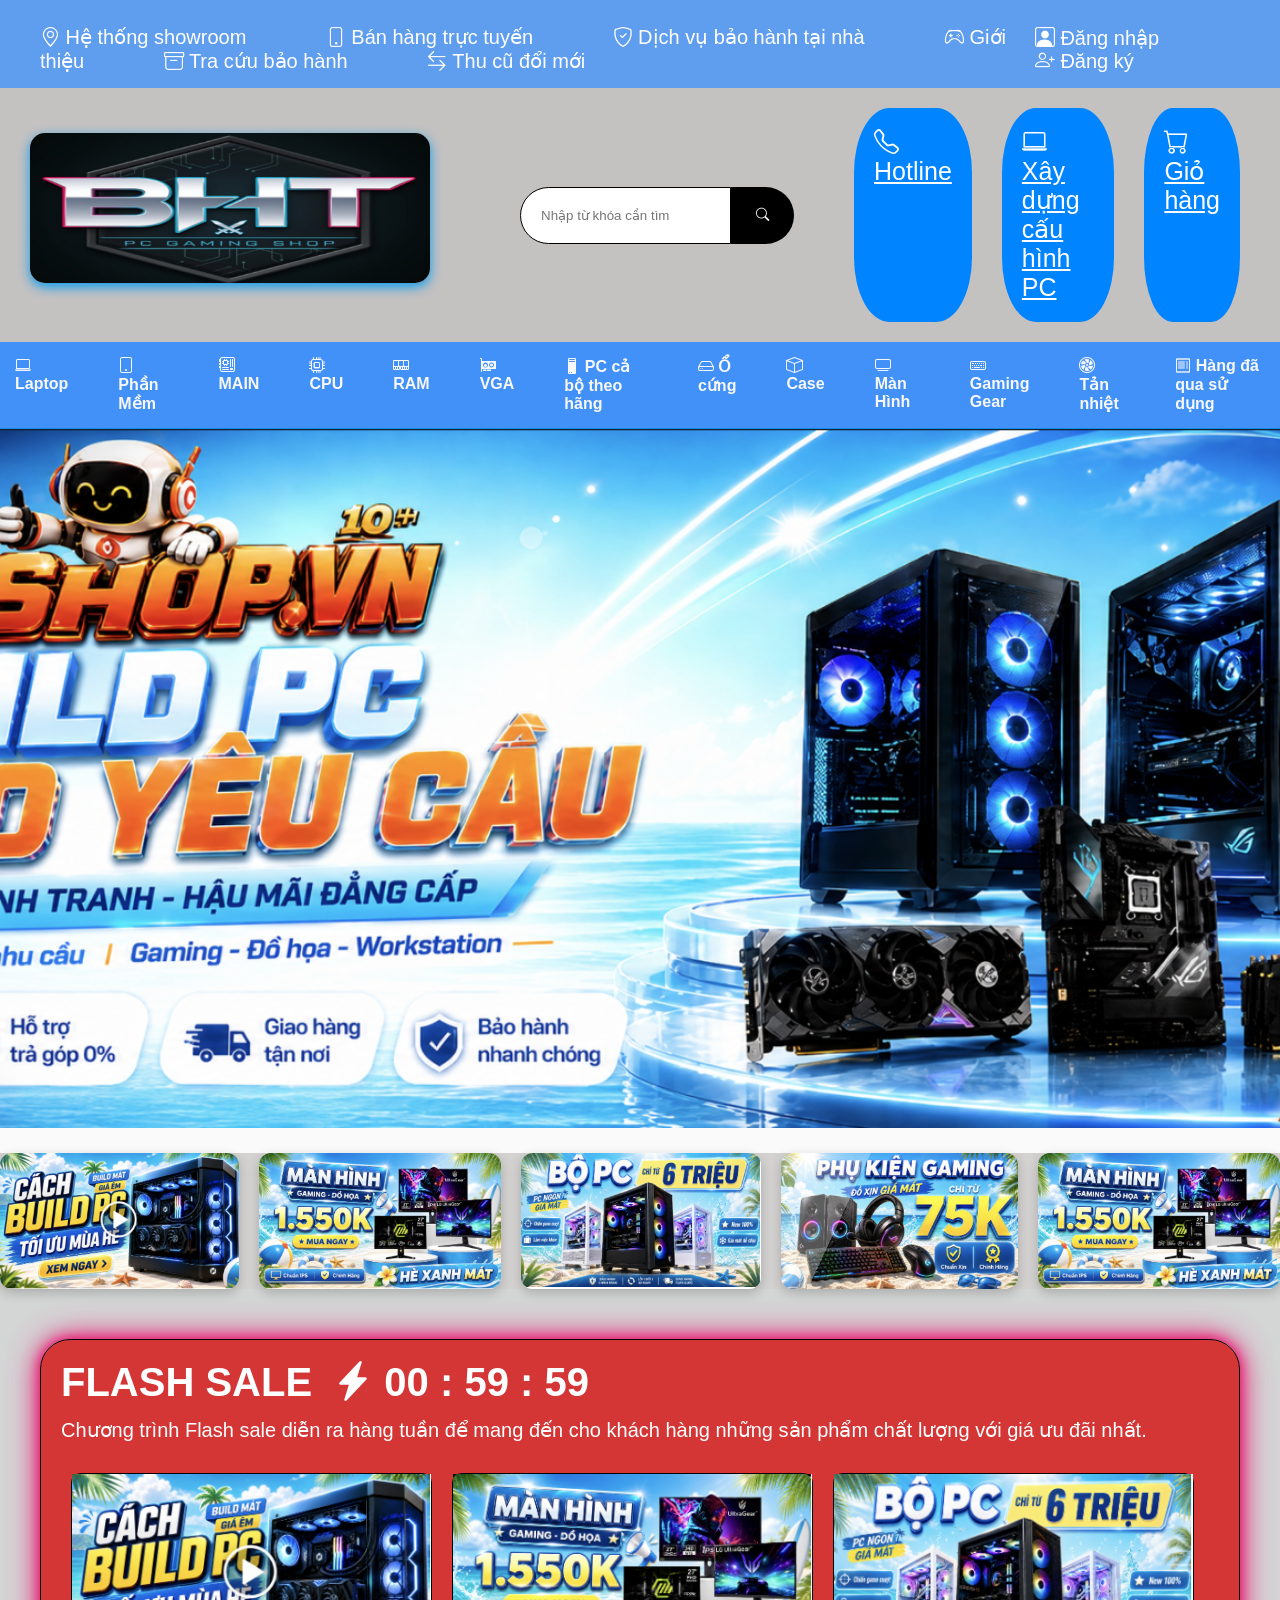
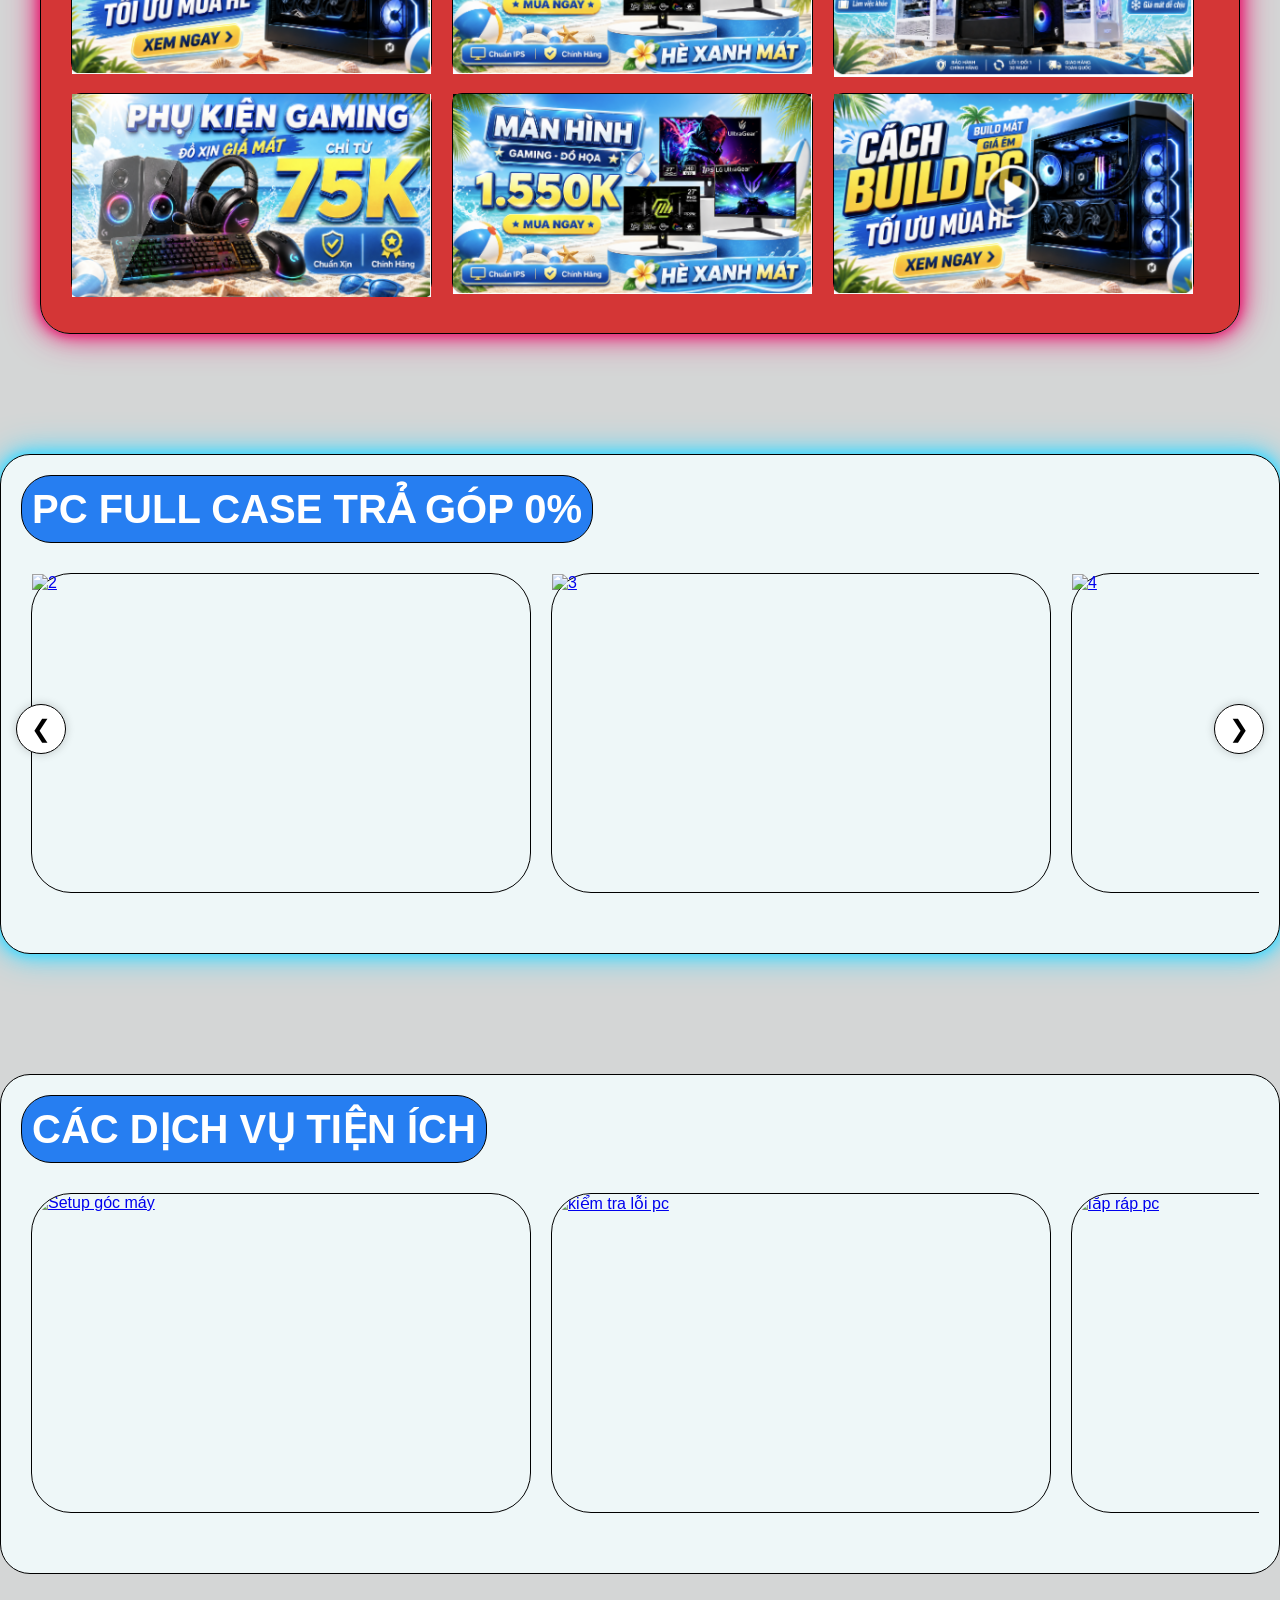
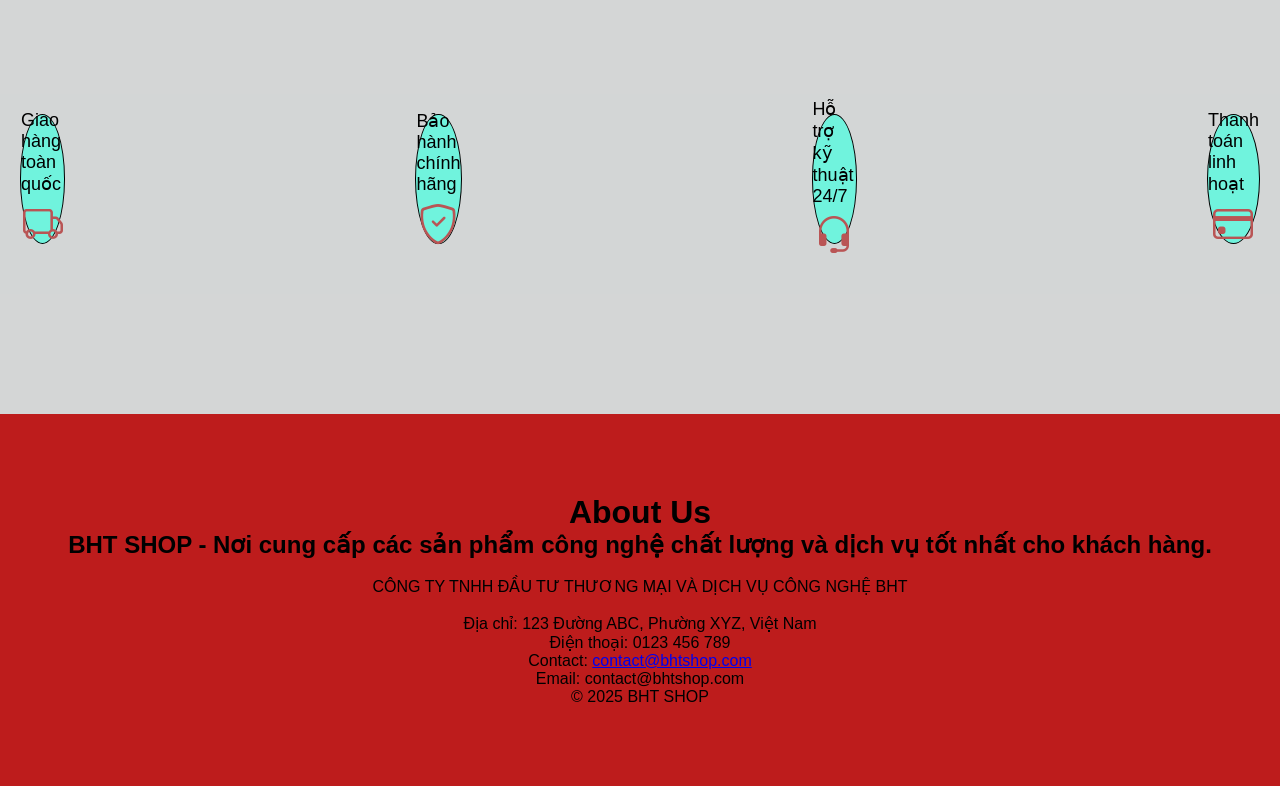
==== commit d3a3fa30: "làm thêm băng chuyền cho full case sale và các nút bấm, sửa nhẹ giao diện" ====
--- a/index.html
+++ b/index.html
@@ -1,13 +1,14 @@
 <!DOCTYPE html>
 <html lang="vi">
+
 <head>
     <meta charset="UTF-8">
     <meta name="viewport" content="width=device-width, initial-scale=1.0">
     <title>WEB CỦA TUẤN</title>
     <link rel="stylesheet" href="style.css">
-    <link rel="stylesheet"
-href="https://cdn.jsdelivr.net/npm/bootstrap-icons@1.11.3/font/bootstrap-icons.min.css">
+    <link rel="stylesheet" href="https://cdn.jsdelivr.net/npm/bootstrap-icons@1.11.3/font/bootstrap-icons.min.css">
 </head>
+
 <body>
 
     <header>
@@ -15,23 +16,23 @@
         <div class="top-bar">
             <div class="top-left">
                 <a href="https://maps.app.goo.gl/UKV3TXACN73WMQCz6" target="_blank">
-                    <i class="bi bi-geo-alt"></i> 
+                    <i class="bi bi-geo-alt"></i>
                     Hệ thống showroom</a>
                 <a href="#">
-                    <i class="bi bi-phone"></i> 
+                    <i class="bi bi-phone"></i>
                     Bán hàng trực tuyến</a>
                 <a href="#">
-                    <i class="bi bi-shield-check"></i> 
+                    <i class="bi bi-shield-check"></i>
                     Dịch vụ bảo hành tại nhà</a>
                 <a href="#">
                     <i class="bi bi-controller"></i>
                     Giới thiệu</a>
                 <a href="#">
-                    <i class="bi bi-archive"></i> 
+                    <i class="bi bi-archive"></i>
                     Tra cứu bảo hành</a>
                 <a href="#">
-                    <i class="bi bi-arrow-left-right"></i> 
-                    Thu cũ đổi mới</a>    
+                    <i class="bi bi-arrow-left-right"></i>
+                    Thu cũ đổi mới</a>
             </div>
 
             <div class="top-right">
@@ -61,174 +62,174 @@
         </div>
 
         <nav class="category-menu">
-        <!-- 1. Laptop -->
-        <div class="dropdown">
-            <a href="#" class="dropdown-btn"><i class="bi bi-laptop"></i> Laptop</a>
-            <div class="dropdown-content">
-                <div class="dropdown-content-inner">
-                    <a href="#">Laptop Gaming</a>
-                    <a href="#">Laptop Văn Phòng</a> 
-                    <a href="#">Laptop Đồ Họa</a>
-                </div>
-            </div>
-        </div>
-
-        <!-- 2. Phần Mềm -->
-        <div class="dropdown">
-            <a href="#" class="dropdown-btn"><i class="bi bi-tablet"></i> Phần Mềm</a>
-            <div class="dropdown-content">
-                <div class="dropdown-content-inner">
-                    <a href="#">Windows Bản Quyền</a>
-                    <a href="#">Office 365</a>
-                </div>
-            </div>
-        </div>
-
-        <!-- 3. MAIN -->
-        <div class="dropdown">
-            <a href="#" class="dropdown-btn"><i class="bi bi-motherboard"></i> MAIN</a>
-            <div class="dropdown-content">
-                <div class="dropdown-content-inner">
-                    <a href="#">Mainboard ASUS</a>
-                    <a href="#">Mainboard MSI</a>
-                    <a href="#">Mainboard Gigabyte</a>
-                    <a href="#">Mainboard ASRock</a>
-                </div>
-            </div>
-        </div>
-
-        <!-- 4. CPU -->
-        <div class="dropdown">
-            <a href="#" class="dropdown-btn"><i class="bi bi-cpu"></i> CPU</a>
-            <div class="dropdown-content">
-                <div class="dropdown-content-inner">
-                    <a href="#">Intel Core</a>
-                    <a href="#">AMD Ryzen</a>
-                    <a href="#">Intel Xeon</a>
-                    <a href="#">AMD Threadripper</a>
-                </div>
-            </div>
-        </div>
-
-        <!-- 5. RAM -->
-        <div class="dropdown">
-            <a href="#" class="dropdown-btn"><i class="bi bi-memory"></i> RAM</a>
-            <div class="dropdown-content">
-                <div class="dropdown-content-inner">
-                    <a href="#">RAM DDR4</a>
-                    <a href="#">RAM DDR5</a>
-                    <a href="#">RAM Laptop</a>
-                    <a href="#">RAM theo Buss</a>
-                    <a href="#">RAM theo dung lượng</a>
-                    <a href="#">RAM theo hãng</a>
-                </div>
-            </div>
-        </div>
-
-        <!-- 6. VGA -->
-        <div class="dropdown">
-            <a href="#" class="dropdown-btn"><i class="bi bi-gpu-card"></i> VGA</a>
-            <div class="dropdown-content">
-                <div class="dropdown-content-inner">
-                    <a href="#">NVIDIA GeForce</a>
-                    <a href="#">AMD Radeon</a>
-                    <a href="#">VGA theo hãng</a>
-                    <a href="#">VGA RTX theo series</a>
-                    <a href="#">VGA train AI, Sever</a>
-                </div>
-            </div>
-        </div>
-
-        <!-- 7. PC cả bộ theo hãng -->
-        <div class="dropdown">
-            <a href="#" class="dropdown-btn"><i class="bi bi-pc"></i> PC cả bộ theo hãng</a>
-            <div class="dropdown-content">
-                <div class="dropdown-content-inner">
-                    <a href="#">PC ASUS ROG</a>
-                    <a href="#">PC MSI Gaming</a>
-                    <a href="#">PC Gigabyte AORUS</a>
-                    <a href="#">PC AMD</a>
-                    <a href="#">PC Intel</a>
-                    <a href="#">PC Workstation</a>
-                </div>
-            </div>
-        </div>
-
-        <!-- 8. Ổ cứng -->
-        <div class="dropdown">
-            <a href="#" class="dropdown-btn"><i class="bi bi-hdd"></i> Ổ cứng</a>
-            <div class="dropdown-content">
-                <div class="dropdown-content-inner">
-                    <a href="#">Ổ cứng SSD</a>
-                    <a href="#">Ổ cứng HDD</a>
-                    <a href="#">Ổ cứng M.2 NVMe</a>
-                    <a href="#">Ổ cứng di động</a>
-                    <a href="#">Ổ cứng theo dung lượng</a>
-                    <a href="#">Ổ cứng theo hãng</a>
-                </div>
-            </div>
-        </div>
-
-        <!-- 9. Case -->
-        <div class="dropdown">
-            <a href="#" class="dropdown-btn"><i class="bi bi-box"></i> Case</a>
-            <div class="dropdown-content">
-                <div class="dropdown-content-inner">
-                    <a href="#">Case Kính Cường Lực</a>
-                    <a href="#">Case Mini-ITX</a>
-                    <a href="#">Case Mid-Tower</a>
-                    <a href="#">Case Full-Tower</a>
-                    <a href="#">Case theo hãng</a>
-                </div>
-            </div>
-        </div>
-
-        <!-- 10. Màn Hình -->
-        <div class="dropdown">
-            <a href="#" class="dropdown-btn"><i class="bi bi-tv"></i> Màn Hình</a>
-            <div class="dropdown-content">
-                <div class="dropdown-content-inner">
-                    <a href="#">Màn hình 24 inch</a>
-                    <a href="#">Màn hình 2K / 4K</a>
-                    <a href="#">Màn hình theo hãng</a>
-                    <a href="#">Màn hình cong</a>
-                </div>
-            </div>
-        </div>
-
-        <!-- 11. Gaming Gear -->
-        <div class="dropdown">
-            <a href="#" class="dropdown-btn"><i class="bi bi-keyboard"></i> Gaming Gear</a>
-            <div class="dropdown-content">
-                <div class="dropdown-content-inner">
-                    <a href="#">Bàn Phím Cơ</a>
-                    <a href="#">Chuột Gaming</a>
-                    <a href="#">Tai Nghe Gaming</a>
-                    <a href="#">Bàn Di Chuột</a>
-                    <a href="#">Ghế Gaming</a>
-                    <a href="#">Bàn Gaming</a>
-                </div>
-            </div>
-        </div>
-
-        <!-- 12. Tản nhiệt -->
-        <div class="dropdown">
-            <a href="#" class="dropdown-btn"><i class="bi bi-fan"></i> Tản nhiệt</a>
-            <div class="dropdown-content">
-                <div class="dropdown-content-inner">
-                    <a href="#">Tản Nhiệt Khí</a>
-                    <a href="#">Tản Nhiệt Nước AIO</a>
-                    <a href="#">Tản Nhiệt Nước Custom</a>
-                    <a href="#">Tản Nhiệt theo hãng</a>
-                </div>
-            </div>
-        </div>
-
-        <!-- 13. Hàng đã qua sử dụng -->
-        <div class="dropdown">
-            <a href="#" class="dropdown-btn"><i class="bi bi-receipt"></i> Hàng đã qua sử dụng</a>
-            <div class="dropdown-content">
-                <div class="dropdown-content-inner">
+            <!-- 1. Laptop -->
+            <div class="dropdown">
+                <a href="#" class="dropdown-btn"><i class="bi bi-laptop"></i> Laptop</a>
+                <div class="dropdown-content">
+                    <div class="dropdown-content-inner">
+                        <a href="#">Laptop Gaming</a>
+                        <a href="#">Laptop Văn Phòng</a>
+                        <a href="#">Laptop Đồ Họa</a>
+                    </div>
+                </div>
+            </div>
+
+            <!-- 2. Phần Mềm -->
+            <div class="dropdown">
+                <a href="#" class="dropdown-btn"><i class="bi bi-tablet"></i> Phần Mềm</a>
+                <div class="dropdown-content">
+                    <div class="dropdown-content-inner">
+                        <a href="#">Windows Bản Quyền</a>
+                        <a href="#">Office 365</a>
+                    </div>
+                </div>
+            </div>
+
+            <!-- 3. MAIN -->
+            <div class="dropdown">
+                <a href="#" class="dropdown-btn"><i class="bi bi-motherboard"></i> MAIN</a>
+                <div class="dropdown-content">
+                    <div class="dropdown-content-inner">
+                        <a href="#">Mainboard ASUS</a>
+                        <a href="#">Mainboard MSI</a>
+                        <a href="#">Mainboard Gigabyte</a>
+                        <a href="#">Mainboard ASRock</a>
+                    </div>
+                </div>
+            </div>
+
+            <!-- 4. CPU -->
+            <div class="dropdown">
+                <a href="#" class="dropdown-btn"><i class="bi bi-cpu"></i> CPU</a>
+                <div class="dropdown-content">
+                    <div class="dropdown-content-inner">
+                        <a href="#">Intel Core</a>
+                        <a href="#">AMD Ryzen</a>
+                        <a href="#">Intel Xeon</a>
+                        <a href="#">AMD Threadripper</a>
+                    </div>
+                </div>
+            </div>
+
+            <!-- 5. RAM -->
+            <div class="dropdown">
+                <a href="#" class="dropdown-btn"><i class="bi bi-memory"></i> RAM</a>
+                <div class="dropdown-content">
+                    <div class="dropdown-content-inner">
+                        <a href="#">RAM DDR4</a>
+                        <a href="#">RAM DDR5</a>
+                        <a href="#">RAM Laptop</a>
+                        <a href="#">RAM theo Buss</a>
+                        <a href="#">RAM theo dung lượng</a>
+                        <a href="#">RAM theo hãng</a>
+                    </div>
+                </div>
+            </div>
+
+            <!-- 6. VGA -->
+            <div class="dropdown">
+                <a href="#" class="dropdown-btn"><i class="bi bi-gpu-card"></i> VGA</a>
+                <div class="dropdown-content">
+                    <div class="dropdown-content-inner">
+                        <a href="#">NVIDIA GeForce</a>
+                        <a href="#">AMD Radeon</a>
+                        <a href="#">VGA theo hãng</a>
+                        <a href="#">VGA RTX theo series</a>
+                        <a href="#">VGA train AI, Sever</a>
+                    </div>
+                </div>
+            </div>
+
+            <!-- 7. PC cả bộ theo hãng -->
+            <div class="dropdown">
+                <a href="#" class="dropdown-btn"><i class="bi bi-pc"></i> PC cả bộ theo hãng</a>
+                <div class="dropdown-content">
+                    <div class="dropdown-content-inner">
+                        <a href="#">PC ASUS ROG</a>
+                        <a href="#">PC MSI Gaming</a>
+                        <a href="#">PC Gigabyte AORUS</a>
+                        <a href="#">PC AMD</a>
+                        <a href="#">PC Intel</a>
+                        <a href="#">PC Workstation</a>
+                    </div>
+                </div>
+            </div>
+
+            <!-- 8. Ổ cứng -->
+            <div class="dropdown">
+                <a href="#" class="dropdown-btn"><i class="bi bi-hdd"></i> Ổ cứng</a>
+                <div class="dropdown-content">
+                    <div class="dropdown-content-inner">
+                        <a href="#">Ổ cứng SSD</a>
+                        <a href="#">Ổ cứng HDD</a>
+                        <a href="#">Ổ cứng M.2 NVMe</a>
+                        <a href="#">Ổ cứng di động</a>
+                        <a href="#">Ổ cứng theo dung lượng</a>
+                        <a href="#">Ổ cứng theo hãng</a>
+                    </div>
+                </div>
+            </div>
+
+            <!-- 9. Case -->
+            <div class="dropdown">
+                <a href="#" class="dropdown-btn"><i class="bi bi-box"></i> Case</a>
+                <div class="dropdown-content">
+                    <div class="dropdown-content-inner">
+                        <a href="#">Case Kính Cường Lực</a>
+                        <a href="#">Case Mini-ITX</a>
+                        <a href="#">Case Mid-Tower</a>
+                        <a href="#">Case Full-Tower</a>
+                        <a href="#">Case theo hãng</a>
+                    </div>
+                </div>
+            </div>
+
+            <!-- 10. Màn Hình -->
+            <div class="dropdown">
+                <a href="#" class="dropdown-btn"><i class="bi bi-tv"></i> Màn Hình</a>
+                <div class="dropdown-content">
+                    <div class="dropdown-content-inner">
+                        <a href="#">Màn hình 24 inch</a>
+                        <a href="#">Màn hình 2K / 4K</a>
+                        <a href="#">Màn hình theo hãng</a>
+                        <a href="#">Màn hình cong</a>
+                    </div>
+                </div>
+            </div>
+
+            <!-- 11. Gaming Gear -->
+            <div class="dropdown">
+                <a href="#" class="dropdown-btn"><i class="bi bi-keyboard"></i> Gaming Gear</a>
+                <div class="dropdown-content">
+                    <div class="dropdown-content-inner">
+                        <a href="#">Bàn Phím Cơ</a>
+                        <a href="#">Chuột Gaming</a>
+                        <a href="#">Tai Nghe Gaming</a>
+                        <a href="#">Bàn Di Chuột</a>
+                        <a href="#">Ghế Gaming</a>
+                        <a href="#">Bàn Gaming</a>
+                    </div>
+                </div>
+            </div>
+
+            <!-- 12. Tản nhiệt -->
+            <div class="dropdown">
+                <a href="#" class="dropdown-btn"><i class="bi bi-fan"></i> Tản nhiệt</a>
+                <div class="dropdown-content">
+                    <div class="dropdown-content-inner">
+                        <a href="#">Tản Nhiệt Khí</a>
+                        <a href="#">Tản Nhiệt Nước AIO</a>
+                        <a href="#">Tản Nhiệt Nước Custom</a>
+                        <a href="#">Tản Nhiệt theo hãng</a>
+                    </div>
+                </div>
+            </div>
+
+            <!-- 13. Hàng đã qua sử dụng -->
+            <div class="dropdown">
+                <a href="#" class="dropdown-btn"><i class="bi bi-receipt"></i> Hàng đã qua sử dụng</a>
+                <div class="dropdown-content">
+                    <div class="dropdown-content-inner">
                         <a href="#">Linh Kiện Cũ Giá Rẻ</a>
                         <a href="#">Laptop Cũ Like New</a>
                         <a href="#">PC Cũ Giá Rẻ</a>
@@ -236,143 +237,293 @@
                 </div>
             </div>
         </nav>
-    
+
         <div class="hero-banner">
-        
-        <div class="hero-banner-slide active">
-            <a href="https://www.youtube.com/@kccshopvn" target="_blank">
-                <img src="image/image5.png" alt="Mô tả tấm ảnh">
-            </a>
-        </div>
-
-        
-        <div class="hero-banner-slide">
-            <a href="https://www.youtube.com/@kccshopvn" target="_blank">
-                <img src="image/image6.png" alt="Mô tả tấm ảnh">
-            </a>
-        </div>
-
-    
-        <div class="hero-banner-slide">
-            <a href="https://www.youtube.com/@kccshopvn" target="_blank">
-                <img src="image/image7.png" alt="Mô tả tấm ảnh">
-            </a>
-        </div>
-
-        
-        <div class="hero-banner-slide">
-            <a href="https://www.youtube.com/@kccshopvn" target="_blank">
-                <img src="image/image8.png" alt="Mô tả tấm ảnh">
-            </a>
-        </div>
-
-        
-        <div class="hero-banner-slide">
+
+            <div class="hero-banner-slide active">
+                <a href="https://www.youtube.com/@kccshopvn" target="_blank">
+                    <img src="image/image5.png" alt="Mô tả tấm ảnh">
+                </a>
+            </div>
+
+
+            <div class="hero-banner-slide">
+                <a href="https://www.youtube.com/@kccshopvn" target="_blank">
+                    <img src="image/image6.png" alt="Mô tả tấm ảnh">
+                </a>
+            </div>
+
+
+            <div class="hero-banner-slide">
+                <a href="https://www.youtube.com/@kccshopvn" target="_blank">
+                    <img src="image/image7.png" alt="Mô tả tấm ảnh">
+                </a>
+            </div>
+
+
+            <div class="hero-banner-slide">
+                <a href="https://www.youtube.com/@kccshopvn" target="_blank">
+                    <img src="image/image8.png" alt="Mô tả tấm ảnh">
+                </a>
+            </div>
+
+
+            <div class="hero-banner-slide">
                 <a href="https://www.youtube.com/@kccshopvn" target="_blank">
                     <img src="image/image9.png" alt="Mô tả tấm ảnh">
                 </a>
+            </div>
         </div>
 
 
     </header>
-    <main>
-    <section class="hero">
-
-        <div class="hero-content">
-
-            <div class="hero-buttons">
-                <a href="https://www.youtube.com/@kccshopvn" target="_blank">
-                    <img src="image\image4.png" alt="Mô tả tấm ảnh">
-                </a>
-                <a href="none" target="_blank">
-                    <img src="image\image1.png" alt="Màn Hình">
-                </a>
-                <a href="none" target="_blank">
-                    <img src="image\image2.png" alt="PC rẻ">
-                </a>
-                <a href="none" target="_blank">
-                    <img src="image\image3.png" alt="Phù kiện gaming">
-                </a>
-                <a href="none" target="_blank">
-                    <img src="image\image1.png" alt="Mô tả tấm ảnh">
-                </a>
-            </div>
-
-        </div>
-
-    </section>
-
-    <!-- Flash sale -->
-    <section class="flash-sale">
-
-        <h2>FLASH SALE <i class="bi bi-lightning-charge-fill"></i></h2>
-
-        <p>
-            Chương trình Flash sale diễn ra hàng tuần để mang đến cho khách hàng những sản phẩm chất lượng với giá ưu đãi nhất. Hãy nhanh tay đặt hàng trước khi hết hàng!
-        </p>
-        <div class="hero-flash-sale">
-    
-        <div class="hero-buttons">
-                <a href="https://www.youtube.com/@kccshopvn" target="_blank">
-                    <img src="image\image4.png" alt="Mô tả tấm ảnh">
-                </a>
-                <a href="none" target="_blank">
-                    <img src="image\image1.png" alt="Màn Hình">
-                </a>
-                <a href="none" target="_blank">
-                    <img src="image\image2.png" alt="PC rẻ">
-                </a>
-                <a href="none" target="_blank">
-                    <img src="image\image3.png" alt="Phù kiện gaming">
-                </a>
-                <a href="none" target="_blank">
-                    <img src="image\image1.png" alt="Mô tả tấm ảnh">
-                </a>
-                <a href="https://www.youtube.com/@kccshopvn" target="_blank">
-                    <img src="image\image4.png" alt="Mô tả tấm ảnh">
-                </a>
-                <a href="https://www.youtube.com/@kccshopvn" target="_blank">
-                    <img src="image\image4.png" alt="Mô tả tấm ảnh">
-                </a>
-                <a href="https://www.youtube.com/@kccshopvn" target="_blank">
-                    <img src="image\image4.png" alt="Mô tả tấm ảnh">
-                </a>
-                <a href="https://www.youtube.com/@kccshopvn" target="_blank">
-                    <img src="image\image4.png" alt="Mô tả tấm ảnh">
-                </a>
-                <a href="https://www.youtube.com/@kccshopvn" target="_blank">
-                    <img src="image\image4.png" alt="Mô tả tấm ảnh">
-                </a>
-                <a href="https://www.youtube.com/@kccshopvn" target="_blank">
-                    <img src="image\image4.png" alt="Mô tả tấm ảnh">
-                </a>
-                <a href="https://www.youtube.com/@kccshopvn" target="_blank">
-                    <img src="image\image4.png" alt="Mô tả tấm ảnh">
-                </a>
-                <a href="https://www.youtube.com/@kccshopvn" target="_blank">
-                    <img src="image\image4.png" alt="Mô tả tấm ảnh">
-                </a>
-                <a href="https://www.youtube.com/@kccshopvn" target="_blank">
-                    <img src="image\image4.png" alt="Mô tả tấm ảnh">
-                </a>
-            </div>
-
-        </div>
-    </section>
+    <main class="main">
+        <section class="hero">
+
+            <div class="hero-content">
+
+                <div class="hero-buttons">
+                    <a href="https://www.youtube.com/@kccshopvn" target="_blank">
+                        <img src="image\image4.png" alt="Mô tả tấm ảnh">
+                    </a>
+                    <a href="none" target="_blank">
+                        <img src="image\image1.png" alt="Màn Hình">
+                    </a>
+                    <a href="none" target="_blank">
+                        <img src="image\image2.png" alt="PC rẻ">
+                    </a>
+                    <a href="none" target="_blank">
+                        <img src="image\image3.png" alt="Phù kiện gaming">
+                    </a>
+                    <a href="none" target="_blank">
+                        <img src="image\image1.png" alt="Mô tả tấm ảnh">
+                    </a>
+                </div>
+
+            </div>
+
+        </section>
+
+        <!-- Flash sale -->
+        <section class="flash-sale">
+
+            <h2>FLASH SALE <i class="bi bi-lightning-charge-fill"></i>
+                <span class="countdown">
+                    <span id="hours">00</span> :
+                    <span id="minutes">00</span> :
+                    <span id="seconds">00</span>
+                </span>
+            </h2>
+
+            <p>
+                Chương trình Flash sale diễn ra hàng tuần để mang đến cho khách hàng những sản phẩm chất lượng với giá
+                ưu đãi nhất.
+            </p>
+            <br>
+
+            <div class="hero-flash-sale">
+
+                <div class="item">
+                    <a href="https://www.youtube.com/@kccshopvn" target="_blank">
+                        <img src="image/image4.png" alt="">
+                    </a>
+                </div>
+
+                <div class="item">
+                    <a href="#">
+                        <img src="image/image1.png" alt="">
+                    </a>
+                </div>
+
+                <div class="item">
+                    <a href="#">
+                        <img src="image/image2.png" alt="">
+                    </a>
+                </div>
+
+                <div class="item">
+                    <a href="#">
+                        <img src="image/image3.png" alt="">
+                    </a>
+                </div>
+
+                <div class="item">
+                    <a href="#">
+                        <img src="image/image1.png" alt="">
+                    </a>
+                </div>
+
+                <div class="item">
+                    <a href="#">
+                        <img src="image/image4.png" alt="">
+                    </a>
+                </div>
+
+                <div class="item">
+                    <a href="https://www.youtube.com/@kccshopvn" target="_blank">
+                        <img src="image/image4.png" alt="">
+                    </a>
+                </div>
+
+                <div class="item">
+                    <a href="https://www.youtube.com/@kccshopvn" target="_blank">
+                        <img src="image/image4.png" alt="">
+                    </a>
+                </div>
+
+                <div class="item">
+                    <a href="https://www.youtube.com/@kccshopvn" target="_blank">
+                        <img src="image/image4.png" alt="">
+                    </a>
+                </div>
+
+                <div class="item">
+                    <a href="https://www.youtube.com/@kccshopvn" target="_blank">
+                        <img src="image/image4.png" alt="">
+                    </a>
+                </div>
+
+                <div class="item">
+                    <a href="https://www.youtube.com/@kccshopvn" target="_blank">
+                        <img src="image/image4.png" alt="">
+                    </a>
+                </div>
+
+                <div class="item">
+                    <a href="https://www.youtube.com/@kccshopvn" target="_blank">
+                        <img src="image/image4.png" alt="">
+                    </a>
+                </div>
+
+            </div>
+
+        </section>
+
+        <section class="full-case-sale">
+            <h2>PC FULL CASE TRẢ GÓP 0%</h2>
+            <button class="prev">&#10094;</button>
+            <div class="slider">
+                <div class="full-case-sale-content">
+                    <div class="item-full-case">
+                        <a href="#">
+                            <img src="image/imag1.png" alt="1">
+                        </a>
+                    </div>
+
+                    <div class="item-full-case">
+                        <a href="#">
+                            <img src="image/imag2.png" alt="2">
+                        </a>
+                    </div>
+
+                    <div class="item-full-case">
+                        <a href="#">
+                            <img src="image/imag3.png" alt="3">
+                        </a>
+                    </div>
+
+                    <div class="item-full-case">
+                        <a href="#">
+                            <img src="image/imag4.png" alt="4">
+                        </a>
+                    </div>
+
+                    <div class="item-full-case">
+                        <a href="#">
+                            <img src="image/imag4.png" alt="5">
+                        </a>
+                    </div>
+
+                    <div class="item-full-case">
+                        <a href="#">
+                            <img src="image/imag4.png" alt="6">
+                        </a>
+                    </div>
+
+                    <div class="item-full-case">
+                        <a href="#">
+                            <img src="image/imag4.png" alt="7">
+                        </a>
+                    </div>
+
+                    <div class="item-full-case">
+                        <a href="#">
+                            <img src="image/imag4.png" alt="8">
+                        </a>
+                    </div>
+                </div>
+            </div>
+            <button class="next">&#10095;</button>
+        </section>
+
+        <section class="service">
+            <h2>CÁC DỊCH VỤ TIỆN ÍCH</h2>
+            <div class="service-content">
+                <div class="service-icon">
+                    <a href="#">
+                        <img src="image/imag1.png" alt="Setup góc máy">
+                    </a>
+                </div>
+
+                <div class="service-icon">
+                    <a href="#">
+                        <img src="image/imag.png" alt="kiểm tra lỗi pc">
+                    </a>
+                </div>
+
+                <div class="service-icon">
+                    <a href="#">
+                        <img src="image/imag3.png" alt="lắp ráp pc">
+                    </a>
+                </div>
+
+                <div class="service-icon">
+                    <a href="#">
+                        <img src="image/imag4.png" alt="vệ sinh pc">
+                    </a>
+                </div>
+
+                <div class="service-icon">
+                    <a href="#">
+                        <img src="image/imag4.png" alt="cài đặt phần mềm">
+                    </a>
+                </div>
+            </div>
+        </section>
+        <section class="news">
+            <div class="news-content">
+                <span class="news-title">Giao hàng toàn quốc
+                    <br> <i class="bi bi-truck"></i>
+                </span>
+                <span class="news-title">Bảo hành chính hãng
+                    <br> <i class="bi bi-shield-check"></i>
+                </span>
+                <span class="news-title">Hỗ trợ kỹ thuật 24/7
+                    <br> <i class="bi bi-headset"></i>
+                </span>
+                <span class="news-title">Thanh toán linh hoạt
+                    <br> <i class="bi bi-credit-card"></i>
+                </span>
+            </div>
+        </section>
+
+        <!-- FOOTER -->
+        <footer class="footer">
+
+            <h1>About Us</h1>
+            <h2>BHT SHOP - Nơi cung cấp các sản phẩm công nghệ chất lượng và dịch vụ tốt nhất cho khách hàng.</h2>
+            <br>
+            <p>CÔNG TY TNHH ĐẦU TƯ THƯƠNG MẠI VÀ DỊCH VỤ CÔNG NGHỆ BHT</p>
+            <br>
+            <p>Địa chỉ: 123 Đường ABC, Phường XYZ, Việt Nam</p>
+            <p>Điện thoại: 0123 456 789</p>
+            <p>Contact: <a href="mailto:contact@bhtshop.com">contact@bhtshop.com</a></p>
+            <p>Email: contact@bhtshop.com</p>
+            <p>© 2025 BHT SHOP</p>
+
+        </footer>
+        <script src="script.js"></script>
     </main>
-    <!-- FOOTER -->
-    <footer class="footer">
-
-        <h2>Liên hệ</h2>
-
-        <p>Email: contact@tkweb.com</p>
-
-        <p>Điện thoại: 0123 456 789</p>
-
-        <p>© 2025 TKWEB</p>
-
-    </footer>
-    <script src="script.js"></script>
 </body>
 
 </html>
--- a/style.css
+++ b/style.css
@@ -1,108 +1,123 @@
-*{
+* {
     margin: 0;
-    padding:0;
-    box-sizing:border-box;
-}
-
-body{
-    font-family:Arial,sans-serif;
-    background:#fafafa;
+    padding: 0;
+    box-sizing: border-box;
+}
+
+body {
+    font-family: Arial, sans-serif;
+    background: #fafafa;
 }
 
 /* TOP BAR */
-.top-bar{
-    background:#4291f8;
-    display:flex;
-    padding:25px 40px;
-    justify-content:space-between;
-    align-items:center;
-    margin-bottom:-10px;
-}
-
-.top-bar a{
-    color:rgb(0, 0, 0);
-    text-decoration:none;
-    margin-right:75px;
-    font-size:20px;
-}
-
-.top-right a{
-    margin-right:50px;
-    margin-left:20px;
-}
-
-.top-bar a:hover{
-    color:rgb(255, 255, 255);
-}
-
+.top-bar {
+    background: #5f9dee;
+    display: flex;
+    padding: 25px 40px;
+    justify-content: space-between;
+    align-items: center;
+    margin-bottom: -10px;
+}
+
+.top-bar a {
+    color: rgb(255, 255, 255);
+    text-decoration: none;
+    margin-right: 75px;
+    font-size: 20px;
+}
+
+.top-right a {
+    margin-right: 50px;
+    margin-left: 20px;
+}
+
+.top-right a:hover {
+    color: rgb(255, 255, 255);
+    border: 1px solid rgb(255, 255, 255);
+    background: rgb(56, 100, 245);
+    padding: 4px 8px;
+    border-radius: 20px;
+}
+
+.top-left a:hover {
+    color: rgb(255, 255, 255);
+    border: 1px solid rgb(255, 255, 255);
+    background: rgb(56, 100, 245);
+    padding: 4px 8px;
+    border-radius: 20px;
+}
+
+.main {
+    background: #d4d6d6;
+}
 
 /* MAIN HEADER */
-.main-header{
-    background:#ffffff;
-    padding:20px 40px;
-
-    display:flex;
-    justify-content:space-between;
-    align-items:center;
-}
-
-.logo img{
+.main-header {
+    background: #c4c1c1;
+    padding: 20px 40px;
+
+    display: flex;
+    justify-content: space-between;
+    align-items: center;
+}
+
+.logo img {
     width: 400px;
     height: 150px;
-    margin-top:-10px;
-    margin-left:-10px;
-    margin-right:30px;
-    border-radius:50px;
+    margin-top: -10px;
+    margin-left: -10px;
+    margin-right: 30px;
+    border-radius: 50px;
     border: none;
     border-radius: 15px;
     box-shadow: 0 4px 12px rgb(10, 155, 238);
 }
 
-.search-box{
-    flex:1;
-    max-width:800px;
-    margin:0 60px;
-    display:flex;
-    
-}
-
-.search-box input{
-    flex:1;
-    padding:20px;
-    border:1px solid #000000;
-    border-radius:30px 0 0 30px;
-    outline:none;
-}
-
-.search-box button{
-    padding:0 25px;
-    border:none;
-    background:#000000;
-    color:white;
-    border-radius:0 30px 30px 0;
-    cursor:pointer;
-}
-
-.search-box button:hover{
-    background:#4291f8;
-}
-
-.header-actions{
-    display:flex;
-    gap:30px;
-    
-}
-
-.header-actions a{
-    color:rgb(0, 0, 0);
-    font-size:25px;
-    border-radius:30%;
-    padding:20px;
-    background:rgb(0, 132, 255);
-}
-
-.header-actions a:hover{
-    color:rgb(255, 255, 255);
+.search-box {
+    flex: 1;
+    max-width: 800px;
+    margin: 0 60px;
+    display: flex;
+
+}
+
+.search-box input {
+    flex: 1;
+    padding: 20px;
+    border: 1px solid #000000;
+    border-radius: 30px 0 0 30px;
+    outline: none;
+}
+
+.search-box button {
+    padding: 0 25px;
+    border: none;
+    background: #000000;
+    color: white;
+    border-radius: 0 30px 30px 0;
+    cursor: pointer;
+}
+
+.search-box button:hover {
+    background: #4291f8;
+}
+
+.header-actions {
+    display: flex;
+    gap: 30px;
+
+}
+
+.header-actions a {
+    color: rgb(255, 255, 255);
+    font-size: 25px;
+    border-radius: 30%;
+    padding: 20px;
+    background: rgb(0, 132, 255);
+}
+
+.header-actions a:hover {
+    color: rgb(255, 255, 255);
     box-shadow:
         0 0 8px #00ffff,
         0 0 18px #00ffff,
@@ -140,25 +155,25 @@
 
 
 .category-menu .dropdown-content {
-    display: none;             
-    position: absolute;        
-    top: 100%;                 
-    left: 50%;                 
-    transform: translateX(-50%); 
+    display: none;
+    position: absolute;
+    top: 100%;
+    left: 50%;
+    transform: translateX(-50%);
     z-index: 100;
-    margin-top: 0;            
+    margin-top: 0;
 }
 
 
 .category-menu .dropdown-content-inner {
-    background-color: #ffffff; 
-    min-width: 240px;          
+    background-color: #49a2f5;
+    min-width: 240px;
     border: 1px solid #e0e0e0;
-    box-shadow: 0px 4px 12px rgba(17, 0, 255, 0.938); 
+    box-shadow: 0px 4px 12px rgba(17, 0, 255, 0.938);
     border-radius: 6px;
-    
-    padding: 10px 0;            
-    margin-top: 20px;           
+
+    padding: 10px 0;
+    margin-top: 20px;
 }
 
 
@@ -169,21 +184,22 @@
     left: 0;
     width: 100%;
     height: 15px;
-    background: transparent;   /* Lớp nền trong suốt giữ chuột luôn hợp lệ */
+    background: transparent;
+    /* Lớp nền trong suốt giữ chuột luôn hợp lệ */
 }
 
 .category-menu .dropdown-content-inner a {
-    color: #333333 !important; 
-    padding: 12px 25px;        
-    display: block;            
+    color: #ffffff !important;
+    padding: 12px 25px;
+    display: block;
     font-size: 16px;
     font-weight: 500;
-    white-space: nowrap;       
+    white-space: nowrap;
 }
 
 .category-menu .dropdown-content-inner a:hover {
-    background-color: #ffffff; 
-    color: #3c6df1 !important; 
+    background-color: #000000;
+    /* color: #3c6df1 !important;  */
 }
 
 /* Kích hoạt hành động hiển thị menu khi rê chuột */
@@ -193,33 +209,32 @@
 
 
 /* HERO */
-.hero{
-    display:flex;
-    justify-content:center;
-    align-items:center;
-}
-
-.hero-content{
-    text-align:center;
-    width:100%;
-    margin-top:-25px;
-    background:rgba(255, 255, 255, 0.8);
-    border-radius:50px;
-    border: none;
-}
-
-
-.hero-buttons{
-    display:flex;
-    justify-content:center;
-    gap:20px;
+.hero {
+    display: flex;
+    justify-content: center;
+    align-items: center;
+}
+
+.hero-content {
+    text-align: center;
+    width: 100%;
+    margin-top: -25px;
+    background: rgb(212, 209, 209);
+
+}
+
+
+.hero-buttons {
+    display: flex;
+    justify-content: center;
+    gap: 20px;
 }
 
 .hero-buttons a {
     display: block;
     border-radius: 12px;
     overflow: hidden;
-    box-shadow: 0 4px 12px rgba(0,0,0,.2);
+    box-shadow: 0 4px 12px rgba(0, 0, 0, .2);
     transition: transform .3s;
 }
 
@@ -241,30 +256,41 @@
 }
 
 .hero-banner {
-    position: relative; /* Làm mốc định vị cho các slide con chồng lên nhau */
-    width: 100%;
-    height: 700px;/* Độ cao của banner, bạn có thể tự chỉnh lại cho vừa mắt */
-    margin-bottom: 50px; /* Khoảng cách với các phần nội dung bên dưới */
-    margin-top: 5px; /* Khoảng cách với phần header bên trên */
-    background-color: #1789e6; /* Nền xám nhẹ dự phòng khi ảnh đang tải */
+    position: relative;
+    /* Làm mốc định vị cho các slide con chồng lên nhau */
+    width: 100%;
+    height: 700px;
+    /* Độ cao của banner, bạn có thể tự chỉnh lại cho vừa mắt */
+    margin-bottom: 50px;
+    /* Khoảng cách với các phần nội dung bên dưới */
+    margin-top: 5px;
+    /* Khoảng cách với phần header bên trên */
+    background-color: #1789e6;
+    /* Nền xám nhẹ dự phòng khi ảnh đang tải */
 }
 
 /* 2. Định dạng cho từng slide ảnh - ÉP CHÚNG CHỒNG LÊN NHAU */
 .hero-banner-slide {
-    position: absolute; /* Ép tất cả các slide nằm đè lên cùng 1 tọa độ */
+    position: absolute;
+    /* Ép tất cả các slide nằm đè lên cùng 1 tọa độ */
     top: 0;
     left: 0;
     width: 100%;
     height: 100%;
-    opacity: 0;         /* Mặc định ẨN tất cả các ảnh đi */
-    transition: opacity 0.8s ease-in-out; /* Tạo hiệu ứng mờ dần khi đổi ảnh rất mượt */
-    z-index: 1;         /* Nằm ở lớp dưới */
+    opacity: 0;
+    /* Mặc định ẨN tất cả các ảnh đi */
+    transition: opacity 0.8s ease-in-out;
+    /* Tạo hiệu ứng mờ dần khi đổi ảnh rất mượt */
+    z-index: 1;
+    /* Nằm ở lớp dưới */
 }
 
 /* 3. Slide nào có class .active (do JS kích hoạt) thì hiện lên rõ nét */
 .hero-banner-slide.active {
-    opacity: 1;         /* HIỆN ảnh rõ nét */
-    z-index: 2;         /* Đẩy lên lớp trên để người dùng nhìn thấy */
+    opacity: 1;
+    /* HIỆN ảnh rõ nét */
+    z-index: 2;
+    /* Đẩy lên lớp trên để người dùng nhìn thấy */
 }
 
 /* 4. Định dạng cho thẻ a và thẻ img bên trong slide */
@@ -277,64 +303,282 @@
 .hero-banner-slide img {
     width: 100%;
     height: 100%;
-    object-fit: cover;  /* Giúp ảnh tự co giãn đầy khung mà không bị méo hay mờ hình */
-    cursor: pointer;    /* Biến con trỏ chuột thành hình bàn tay để biết click được */
+    object-fit: cover;
+    /* Giúp ảnh tự co giãn đầy khung mà không bị méo hay mờ hình */
+    cursor: pointer;
+    /* Biến con trỏ chuột thành hình bàn tay để biết click được */
 }
 
 .shop-now-btn:hover {
-    transform: scale(1.05); /* Di chuột vào nút phóng to nhẹ */
-}
-/* INTRO */
-.intro{
-    text-align:center;
-    padding:100px 20px;
-}
-
-.intro h2{
-    margin-bottom:20px;
-}
-
-/* FEATURES */
-.features{
-    padding:80px;
-}
-
-.features h2{
-    text-align:center;
-    margin-bottom:40px;
-}
-
-.card-container{
-    display:grid;
-    grid-template-columns:repeat(auto-fit,minmax(250px,1fr));
-    gap:30px;
-}
-
-.card{
-    display:flex;
-    justify-content:center;
-    align-items:center;
-
-    height:250px;
-
-    border:1px solid #ccc;
-
-    text-decoration:none;
-    color:black;
-}
-
-/* MAIN SECTION */
-.main-section{
-    padding:80px;
-}
-
-.main-section h2{
-    text-align:center;
-    margin-bottom:40px;
+    transform: scale(1.05);
+    /* Di chuột vào nút phóng to nhẹ */
+}
+
+/* FLASH SALE */
+.flash-sale {
+    max-width: 1200px;
+    margin: auto;
+    margin-top: 50px;
+    transition: all 0.3s ease-in-out;
+    padding: 20px;
+    border-radius: 30px;
+    background: rgba(212, 42, 42, 0.925);
+    border: 1px solid #000000;
+    box-shadow: 0 0 8px #e62777,
+        0 0 18px #e62777,
+        0 0 35px #e62777;
+}
+
+.flash-sale h2 i {
+    color: rgb(255, 255, 255);
+    font-size: 40px;
+    margin-left: 10px;
+}
+
+.flash-sale:hover {
+    transform: scale(1.02);
+}
+
+.flash-sale h2 {
+    margin-bottom: 30px;
+    color: rgb(255, 255, 255);
+    font-size: 40px;
+}
+
+.flash-sale p {
+    color: rgb(255, 255, 255);
+    font-size: 18px;
+    margin-top: -20px;
+    line-height: 1.5;
+    font-size: 20px;
+}
+
+.hero-flash-sale {
+    display: grid;
+    grid-template-columns: repeat(3, 1fr);
+    gap: 20px;
+    overflow-y: hidden;
+    height: 450px;
+    /* Chỉ đủ hiện 2 hàng */
+    padding: 10px;
+    scrollbar-gutter: stable;
+}
+
+.hero-flash-sale:hover {
+    overflow-y: auto;
+
+}
+
+.item {
+    border: 1px solid #000000;
+    border-radius: 10px;
+    transition: .3s;
+    height: 200px;
+}
+
+.item:hover {
+    transform: translateY(-5px);
+    box-shadow: 0 15px 30px rgb(0, 0, 0);
+}
+
+.item img {
+    width: 100%;
+    display: block;
+}
+
+.full-case-sale {
+    max-width: 2000px;
+    margin: 120px auto;
+    padding: 20px;
+    height: 500px;
+    box-shadow: 0 0 8px #4ad9fd,
+        0 0 18px #4ad9fd,
+        0 0 35px #4ad9fd;
+    border: 1px solid #000;
+    border-radius: 30px;
+    background: #eef7f8;
+    overflow: hidden;
+    position: relative;
+}
+
+.full-case-sale-content {
+    display: flex;
+    flex-wrap: nowrap;
+    width: max-content;
+
+    gap: 20px;
+    margin-top: 20px;
+    height: 400px;
+    padding: 10px;
+
+    transition: transform .5s ease;
+}
+
+.full-case-sale h2 {
+    font-size: 40px;
+    border: 1px solid #000;
+    border-radius: 30px;
+    padding: 10px;
+    width: fit-content;
+    color: rgb(255, 255, 255);
+    background: rgb(38, 126, 241);
+}
+
+.item-full-case {
+    border: 1px solid #000;
+    border-radius: 40px;
+    transition: .3s;
+    min-width: 500px;
+    height: 320px;
+    /* overflow:hidden; */
+}
+
+.item-full-case img {
+    width: 100%;
+    height: 100%;
+    object-fit: cover;
+    display: block;
+}
+
+.prev,
+.next {
+
+    position: absolute;
+
+    top: 55%;
+
+    transform: translateY(-50%);
+
+    z-index: 999;
+
+    width: 50px;
+    height: 50px;
+
+    border: 1px solid #000;
+
+    border-radius: 50%;
+
+    cursor: pointer;
+
+    font-size: 24px;
+
+    background: white;
+
+    box-shadow: 0 0 10px rgba(0, 0, 0, .2);
+
+    transition: .3s;
+}
+
+.prev {
+
+    left: 15px;
+
+}
+
+.next {
+
+    right: 15px;
+
+}
+
+.prev:hover,
+.next:hover {
+
+    transform:
+        translateY(-50%) scale(1.1);
+
+}
+
+.slider {
+    overflow: hidden;
+
+}
+
+.service {
+    max-width: 2000px;
+    margin: 120px auto;
+    padding: 20px;
+    height: 500px;
+    border: 1px solid #000;
+    border-radius: 30px;
+    background: #eef7f8;
+}
+
+.service h2 {
+    font-size: 40px;
+    border: 1px solid #000;
+    border-radius: 30px;
+    padding: 10px;
+    width: fit-content;
+    color: rgb(255, 255, 255);
+    background: rgb(38, 126, 241);
+}
+
+.service-content {
+    display: flex;
+    gap: 20px;
+    margin-top: 20px;
+    overflow-x: auto;
+    overflow-y: hidden;
+    height: 400px;
+    padding: 10px;
+}
+
+.service-icon {
+    border: 1px solid #000;
+    border-radius: 40px;
+    transition: .3s;
+    min-width: 500px;
+    height: 320px;
+    overflow: hidden;
+}
+
+.news {
+    /* max-width:100%; */
+    margin: 120px auto;
+    padding: 20px;
+    height: 200px;
+    /* border:1px solid #000;
+    border-radius:30px; */
+    background: #d3d6d6;
+}
+
+.news-content {
+    display: flex;
+    justify-content: center;
+    align-items: center;
+    gap: 350px;
+    /* Khoảng cách giữa các span */
+}
+
+.news-title {
+    display: flex;
+    flex-direction: column;
+    /* Xếp theo cột */
+    justify-content: center;
+    align-items: center;
+
+    width: 220px;
+    height: 130px;
+
+    border: 1px solid #000;
+    border-radius: 100%;
+    background: rgb(112, 243, 221);
+
+    font-size: 18px;
+    gap: 8px;
+    /* Khoảng cách giữa chữ và icon */
+}
+
+.news-title i {
+    font-size: 40px;
+    color: #b95555;
 }
 
 /* FOOTER */
-.footer{
-    text-align:center;
-    padding:80px 20px;
+.footer {
+    max-width: 100%px;
+    background: #bd1c1c;
+    text-align: center;
+    padding: 80px 20px;
 }
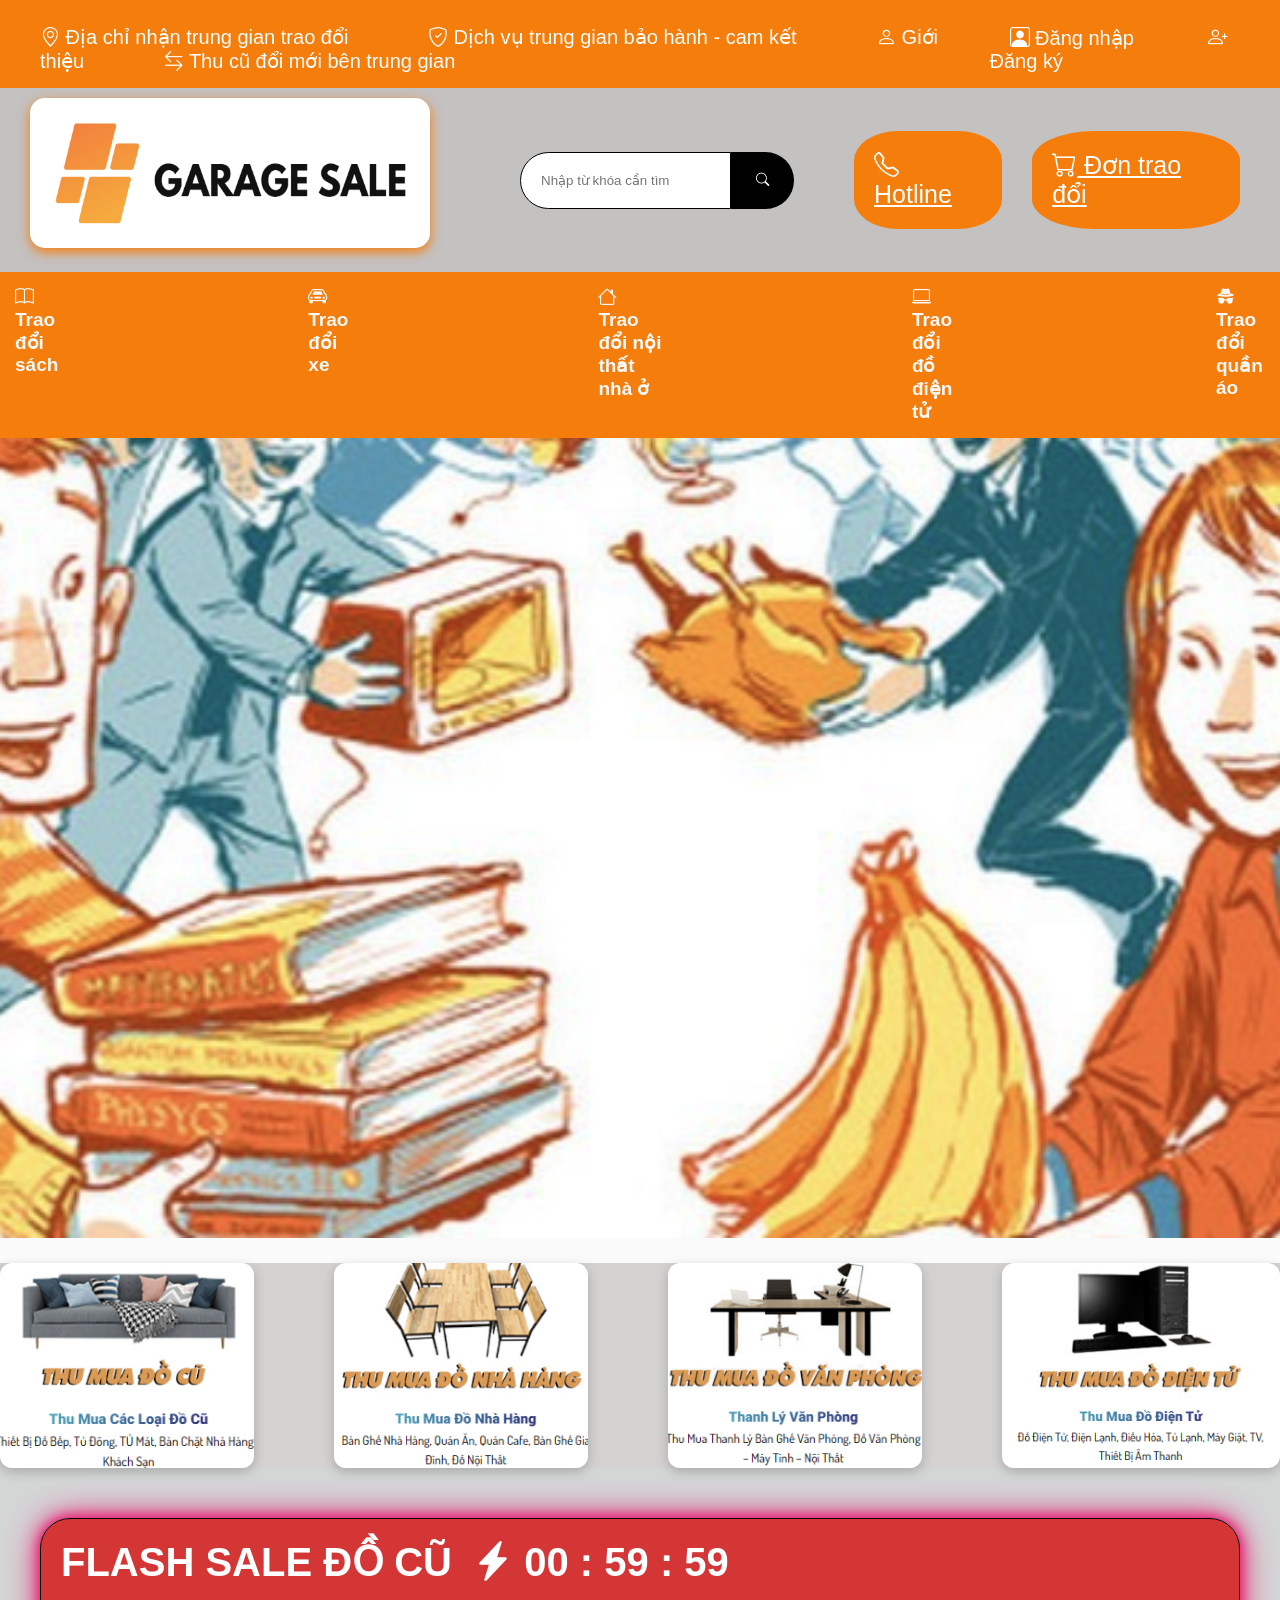
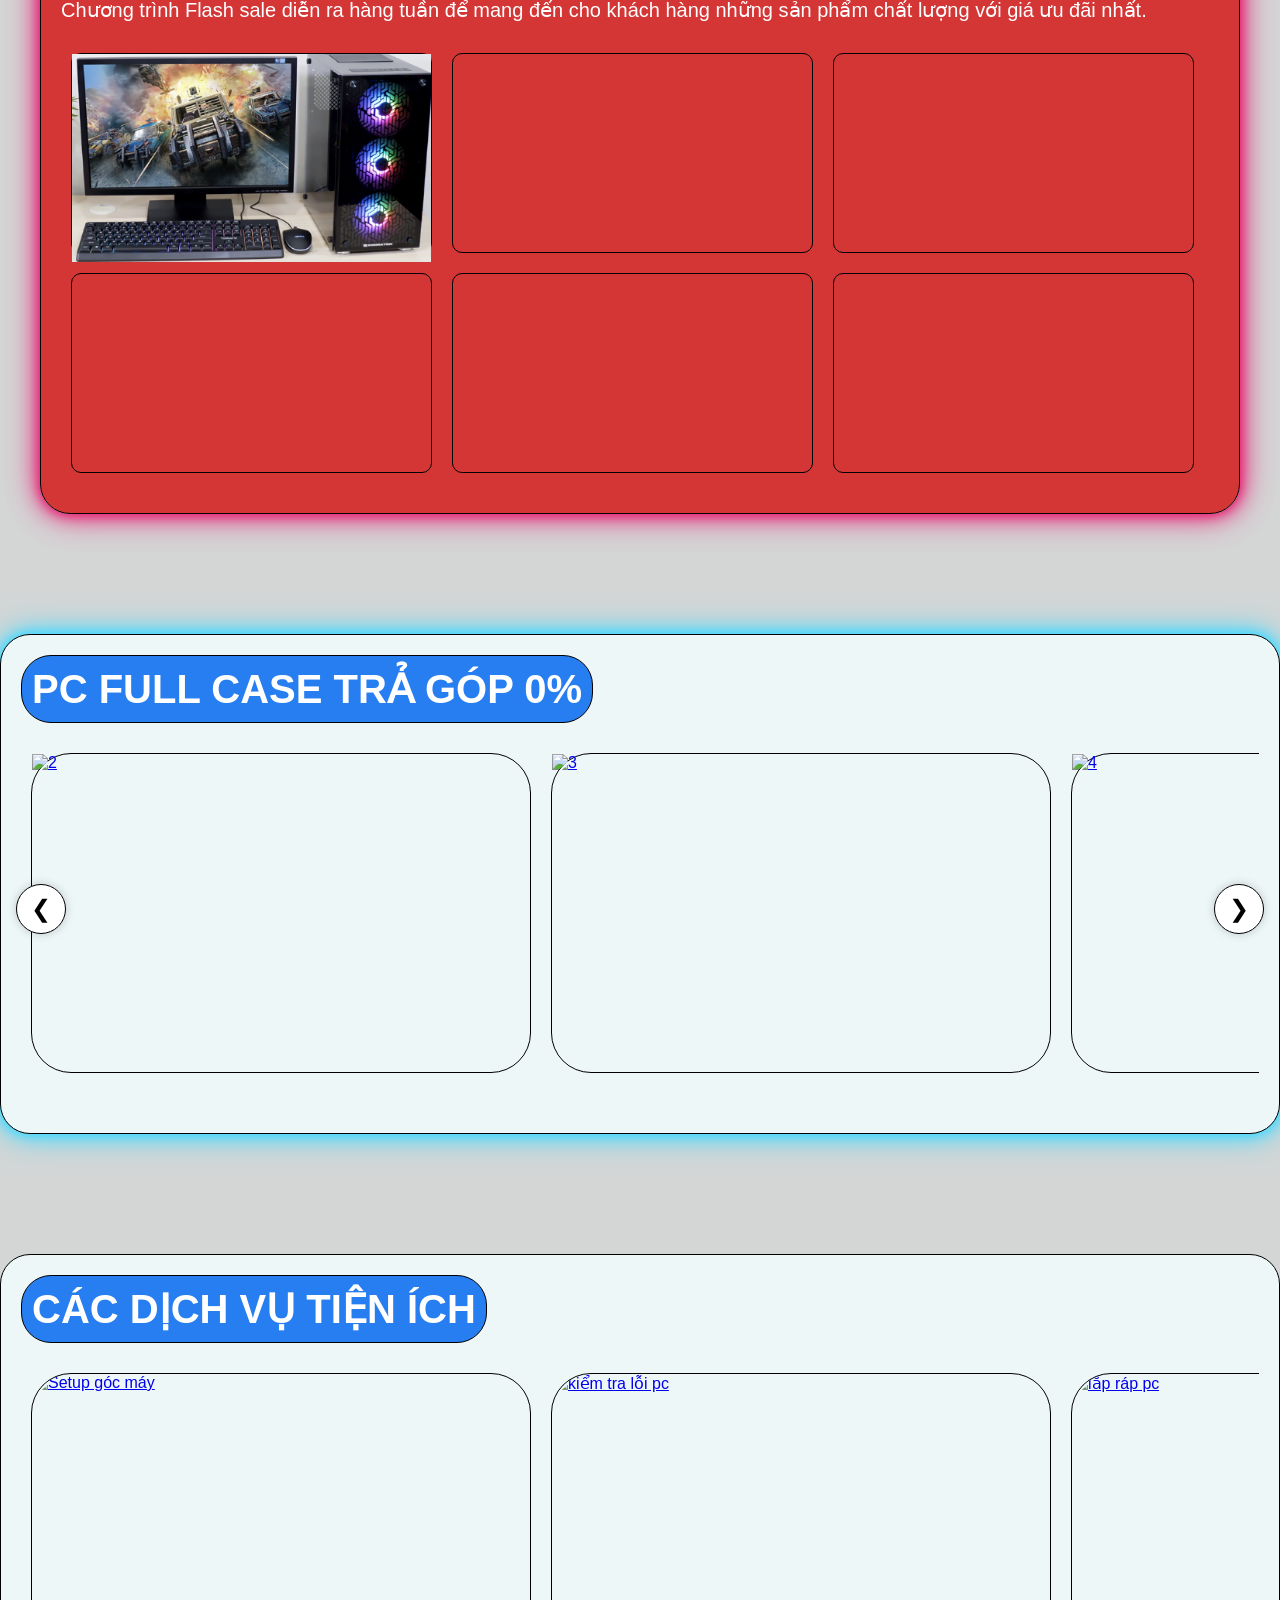
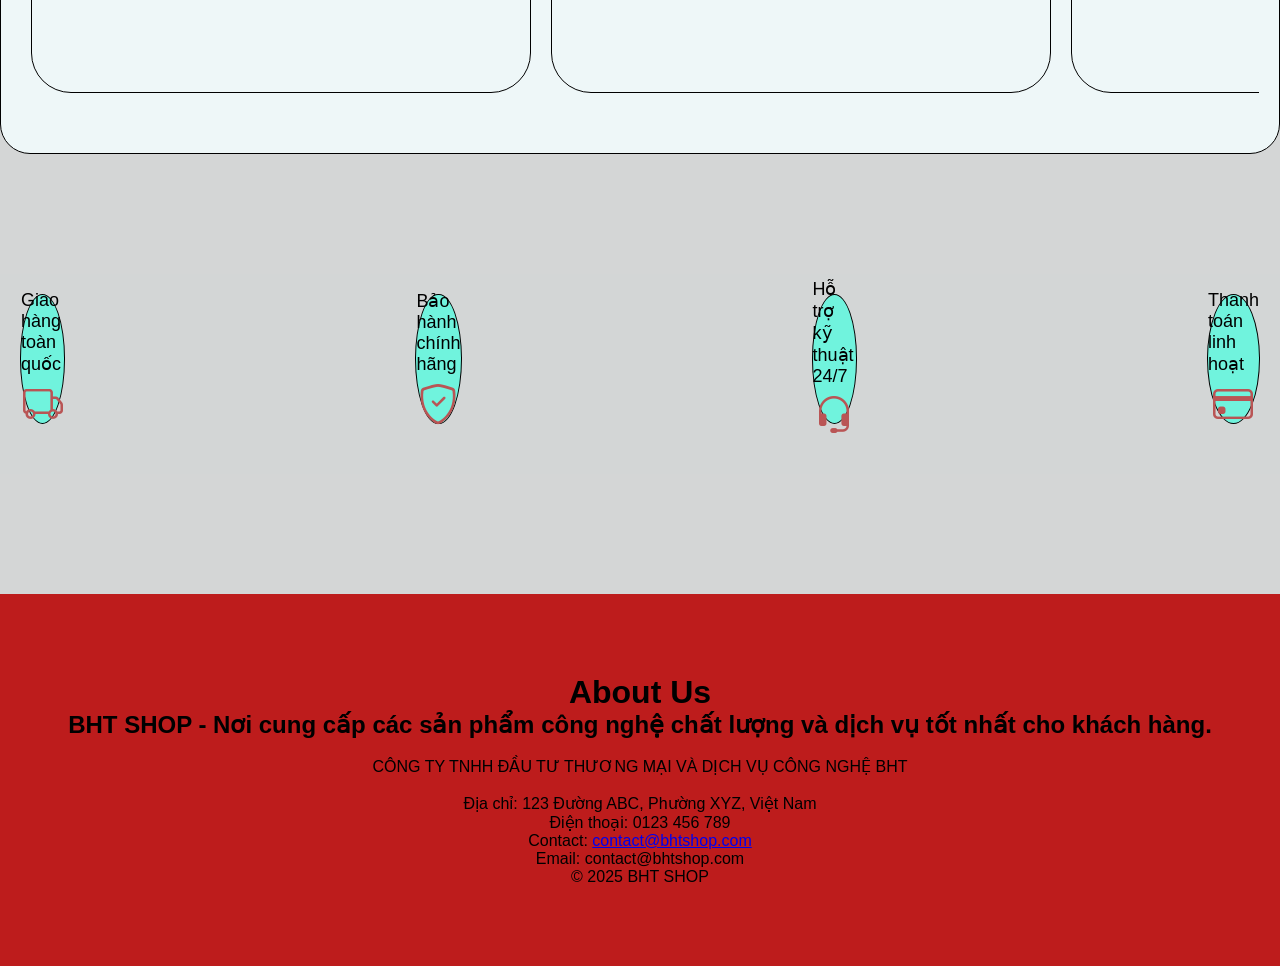
==== commit 8e0d7baa: "thay đổi đề tài, sửa lại giao diện và các source ảnh, sửa cả css" ====
--- a/index.html
+++ b/index.html
@@ -17,22 +17,16 @@
             <div class="top-left">
                 <a href="https://maps.app.goo.gl/UKV3TXACN73WMQCz6" target="_blank">
                     <i class="bi bi-geo-alt"></i>
-                    Hệ thống showroom</a>
-                <a href="#">
-                    <i class="bi bi-phone"></i>
-                    Bán hàng trực tuyến</a>
+                    Địa chỉ nhận trung gian trao đổi</a>
                 <a href="#">
                     <i class="bi bi-shield-check"></i>
-                    Dịch vụ bảo hành tại nhà</a>
+                    Dịch vụ trung gian bảo hành - cam kết</a>
                 <a href="#">
-                    <i class="bi bi-controller"></i>
+                    <i class="bi bi-person"></i>
                     Giới thiệu</a>
                 <a href="#">
-                    <i class="bi bi-archive"></i>
-                    Tra cứu bảo hành</a>
-                <a href="#">
                     <i class="bi bi-arrow-left-right"></i>
-                    Thu cũ đổi mới</a>
+                    Thu cũ đổi mới bên trung gian</a>
             </div>
 
             <div class="top-right">
@@ -45,7 +39,7 @@
         <div class="main-header">
 
             <div class="logo">
-                <img src="image/logo.png" alt="Logo của trang web">
+                <img src="image/LOGO_MAIN.png" alt="Logo của trang web">
             </div>
 
             <div class="search-box">
@@ -55,8 +49,7 @@
 
             <div class="header-actions">
                 <a href="#"><i class="bi bi-telephone"></i> Hotline</a>
-                <a href="#"><i class="bi bi-laptop"></i> Xây dựng cấu hình PC</a>
-                <a href="#"><i class="bi bi-cart"></i> Giỏ hàng </a>
+                <a href="#"><i class="bi bi-cart"></i> Đơn trao đổi </a>
             </div>
 
         </div>
@@ -64,175 +57,63 @@
         <nav class="category-menu">
             <!-- 1. Laptop -->
             <div class="dropdown">
-                <a href="#" class="dropdown-btn"><i class="bi bi-laptop"></i> Laptop</a>
+                <a href="#" class="dropdown-btn"><i class="bi bi-book"></i> Trao đổi sách </a>
                 <div class="dropdown-content">
                     <div class="dropdown-content-inner">
-                        <a href="#">Laptop Gaming</a>
-                        <a href="#">Laptop Văn Phòng</a>
-                        <a href="#">Laptop Đồ Họa</a>
+                        <a href="#">Sách cấp 2</a>
+                        <a href="#">Sách cấp 3</a>
+                        <a href="#">Sách giáo trình</a>
                     </div>
                 </div>
             </div>
 
             <!-- 2. Phần Mềm -->
             <div class="dropdown">
-                <a href="#" class="dropdown-btn"><i class="bi bi-tablet"></i> Phần Mềm</a>
+                <a href="#" class="dropdown-btn"><i class="bi bi-car-front"></i> Trao đổi xe</a>
                 <div class="dropdown-content">
                     <div class="dropdown-content-inner">
-                        <a href="#">Windows Bản Quyền</a>
-                        <a href="#">Office 365</a>
+                        <a href="#">Xe máy</a>
+                        <a href="#">xe oto</a>
+                        <a href="#">xe đạp</a>
+                        <a href="#">xe điện</a>
                     </div>
                 </div>
             </div>
 
             <!-- 3. MAIN -->
             <div class="dropdown">
-                <a href="#" class="dropdown-btn"><i class="bi bi-motherboard"></i> MAIN</a>
+                <a href="#" class="dropdown-btn"><i class="bi bi-house"></i> Trao đổi nội thất nhà ở</a>
                 <div class="dropdown-content">
                     <div class="dropdown-content-inner">
-                        <a href="#">Mainboard ASUS</a>
-                        <a href="#">Mainboard MSI</a>
-                        <a href="#">Mainboard Gigabyte</a>
-                        <a href="#">Mainboard ASRock</a>
+                        <a href="#">Ghế bàn gỗ</a>
+                        <a href="#">Tivi</a>
+                        <a href="#">Giường ngủ</a>
+                        <a href="#">Tủ đồ</a>
                     </div>
                 </div>
             </div>
 
             <!-- 4. CPU -->
             <div class="dropdown">
-                <a href="#" class="dropdown-btn"><i class="bi bi-cpu"></i> CPU</a>
+                <a href="#" class="dropdown-btn"><i class="bi bi-laptop"></i> Trao đổi đồ điện tử</a>
                 <div class="dropdown-content">
                     <div class="dropdown-content-inner">
-                        <a href="#">Intel Core</a>
-                        <a href="#">AMD Ryzen</a>
-                        <a href="#">Intel Xeon</a>
-                        <a href="#">AMD Threadripper</a>
+                        <a href="#">Máy tính để bàn</a>
+                        <a href="#">Laptop</a>
+                        <a href="#">Điện thoại</a>
                     </div>
                 </div>
             </div>
 
             <!-- 5. RAM -->
             <div class="dropdown">
-                <a href="#" class="dropdown-btn"><i class="bi bi-memory"></i> RAM</a>
+                <a href="#" class="dropdown-btn"><i class="bi bi-incognito"></i> Trao đổi quần áo</a>
                 <div class="dropdown-content">
                     <div class="dropdown-content-inner">
-                        <a href="#">RAM DDR4</a>
-                        <a href="#">RAM DDR5</a>
-                        <a href="#">RAM Laptop</a>
-                        <a href="#">RAM theo Buss</a>
-                        <a href="#">RAM theo dung lượng</a>
-                        <a href="#">RAM theo hãng</a>
-                    </div>
-                </div>
-            </div>
-
-            <!-- 6. VGA -->
-            <div class="dropdown">
-                <a href="#" class="dropdown-btn"><i class="bi bi-gpu-card"></i> VGA</a>
-                <div class="dropdown-content">
-                    <div class="dropdown-content-inner">
-                        <a href="#">NVIDIA GeForce</a>
-                        <a href="#">AMD Radeon</a>
-                        <a href="#">VGA theo hãng</a>
-                        <a href="#">VGA RTX theo series</a>
-                        <a href="#">VGA train AI, Sever</a>
-                    </div>
-                </div>
-            </div>
-
-            <!-- 7. PC cả bộ theo hãng -->
-            <div class="dropdown">
-                <a href="#" class="dropdown-btn"><i class="bi bi-pc"></i> PC cả bộ theo hãng</a>
-                <div class="dropdown-content">
-                    <div class="dropdown-content-inner">
-                        <a href="#">PC ASUS ROG</a>
-                        <a href="#">PC MSI Gaming</a>
-                        <a href="#">PC Gigabyte AORUS</a>
-                        <a href="#">PC AMD</a>
-                        <a href="#">PC Intel</a>
-                        <a href="#">PC Workstation</a>
-                    </div>
-                </div>
-            </div>
-
-            <!-- 8. Ổ cứng -->
-            <div class="dropdown">
-                <a href="#" class="dropdown-btn"><i class="bi bi-hdd"></i> Ổ cứng</a>
-                <div class="dropdown-content">
-                    <div class="dropdown-content-inner">
-                        <a href="#">Ổ cứng SSD</a>
-                        <a href="#">Ổ cứng HDD</a>
-                        <a href="#">Ổ cứng M.2 NVMe</a>
-                        <a href="#">Ổ cứng di động</a>
-                        <a href="#">Ổ cứng theo dung lượng</a>
-                        <a href="#">Ổ cứng theo hãng</a>
-                    </div>
-                </div>
-            </div>
-
-            <!-- 9. Case -->
-            <div class="dropdown">
-                <a href="#" class="dropdown-btn"><i class="bi bi-box"></i> Case</a>
-                <div class="dropdown-content">
-                    <div class="dropdown-content-inner">
-                        <a href="#">Case Kính Cường Lực</a>
-                        <a href="#">Case Mini-ITX</a>
-                        <a href="#">Case Mid-Tower</a>
-                        <a href="#">Case Full-Tower</a>
-                        <a href="#">Case theo hãng</a>
-                    </div>
-                </div>
-            </div>
-
-            <!-- 10. Màn Hình -->
-            <div class="dropdown">
-                <a href="#" class="dropdown-btn"><i class="bi bi-tv"></i> Màn Hình</a>
-                <div class="dropdown-content">
-                    <div class="dropdown-content-inner">
-                        <a href="#">Màn hình 24 inch</a>
-                        <a href="#">Màn hình 2K / 4K</a>
-                        <a href="#">Màn hình theo hãng</a>
-                        <a href="#">Màn hình cong</a>
-                    </div>
-                </div>
-            </div>
-
-            <!-- 11. Gaming Gear -->
-            <div class="dropdown">
-                <a href="#" class="dropdown-btn"><i class="bi bi-keyboard"></i> Gaming Gear</a>
-                <div class="dropdown-content">
-                    <div class="dropdown-content-inner">
-                        <a href="#">Bàn Phím Cơ</a>
-                        <a href="#">Chuột Gaming</a>
-                        <a href="#">Tai Nghe Gaming</a>
-                        <a href="#">Bàn Di Chuột</a>
-                        <a href="#">Ghế Gaming</a>
-                        <a href="#">Bàn Gaming</a>
-                    </div>
-                </div>
-            </div>
-
-            <!-- 12. Tản nhiệt -->
-            <div class="dropdown">
-                <a href="#" class="dropdown-btn"><i class="bi bi-fan"></i> Tản nhiệt</a>
-                <div class="dropdown-content">
-                    <div class="dropdown-content-inner">
-                        <a href="#">Tản Nhiệt Khí</a>
-                        <a href="#">Tản Nhiệt Nước AIO</a>
-                        <a href="#">Tản Nhiệt Nước Custom</a>
-                        <a href="#">Tản Nhiệt theo hãng</a>
-                    </div>
-                </div>
-            </div>
-
-            <!-- 13. Hàng đã qua sử dụng -->
-            <div class="dropdown">
-                <a href="#" class="dropdown-btn"><i class="bi bi-receipt"></i> Hàng đã qua sử dụng</a>
-                <div class="dropdown-content">
-                    <div class="dropdown-content-inner">
-                        <a href="#">Linh Kiện Cũ Giá Rẻ</a>
-                        <a href="#">Laptop Cũ Like New</a>
-                        <a href="#">PC Cũ Giá Rẻ</a>
+                        <a href="#">Áo</a>
+                        <a href="#">Quần</a>
+                        <a href="#">Váy</a>
+                        <a href="#">Quần áo mùa đông</a>
                     </div>
                 </div>
             </div>
@@ -241,36 +122,36 @@
         <div class="hero-banner">
 
             <div class="hero-banner-slide active">
-                <a href="https://www.youtube.com/@kccshopvn" target="_blank">
-                    <img src="image/image5.png" alt="Mô tả tấm ảnh">
+                <a href="" target="_blank">
+                    <img src="image/ads-1.png" alt="Mô tả tấm ảnh">
                 </a>
             </div>
 
 
             <div class="hero-banner-slide">
-                <a href="https://www.youtube.com/@kccshopvn" target="_blank">
-                    <img src="image/image6.png" alt="Mô tả tấm ảnh">
+                <a href="" target="_blank">
+                    <img src="image/ads-2.png" alt="Mô tả tấm ảnh">
                 </a>
             </div>
 
 
             <div class="hero-banner-slide">
-                <a href="https://www.youtube.com/@kccshopvn" target="_blank">
-                    <img src="image/image7.png" alt="Mô tả tấm ảnh">
+                <a href="" target="_blank">
+                    <img src="image/ads-3.png" alt="Mô tả tấm ảnh">
                 </a>
             </div>
 
 
             <div class="hero-banner-slide">
-                <a href="https://www.youtube.com/@kccshopvn" target="_blank">
-                    <img src="image/image8.png" alt="Mô tả tấm ảnh">
+                <a href="" target="_blank">
+                    <img src="image/ads-4.png" alt="Mô tả tấm ảnh">
                 </a>
             </div>
 
 
             <div class="hero-banner-slide">
-                <a href="https://www.youtube.com/@kccshopvn" target="_blank">
-                    <img src="image/image9.png" alt="Mô tả tấm ảnh">
+                <a href="" target="_blank">
+                    <img src="image/ads-5.png" alt="Mô tả tấm ảnh">
                 </a>
             </div>
         </div>
@@ -283,20 +164,17 @@
             <div class="hero-content">
 
                 <div class="hero-buttons">
-                    <a href="https://www.youtube.com/@kccshopvn" target="_blank">
-                        <img src="image\image4.png" alt="Mô tả tấm ảnh">
+                    <a href="" target="_blank">
+                        <img src="image\hero1.png" alt="Mô tả tấm ảnh">
                     </a>
                     <a href="none" target="_blank">
-                        <img src="image\image1.png" alt="Màn Hình">
+                        <img src="image\hero2.png" alt="Màn Hình">
                     </a>
                     <a href="none" target="_blank">
-                        <img src="image\image2.png" alt="PC rẻ">
+                        <img src="image\hero3.png" alt="PC rẻ">
                     </a>
                     <a href="none" target="_blank">
-                        <img src="image\image3.png" alt="Phù kiện gaming">
-                    </a>
-                    <a href="none" target="_blank">
-                        <img src="image\image1.png" alt="Mô tả tấm ảnh">
+                        <img src="image\hero4.png" alt="Phù kiện gaming">
                     </a>
                 </div>
 
@@ -307,7 +185,7 @@
         <!-- Flash sale -->
         <section class="flash-sale">
 
-            <h2>FLASH SALE <i class="bi bi-lightning-charge-fill"></i>
+            <h2>FLASH SALE ĐỒ CŨ <i class="bi bi-lightning-charge-fill"></i>
                 <span class="countdown">
                     <span id="hours">00</span> :
                     <span id="minutes">00</span> :
@@ -324,8 +202,8 @@
             <div class="hero-flash-sale">
 
                 <div class="item">
-                    <a href="https://www.youtube.com/@kccshopvn" target="_blank">
-                        <img src="image/image4.png" alt="">
+                    <a href="" target="_blank">
+                        <img src="image/sale1.png" alt="">
                     </a>
                 </div>
 
--- a/style.css
+++ b/style.css
@@ -11,7 +11,7 @@
 
 /* TOP BAR */
 .top-bar {
-    background: #5f9dee;
+    background: rgb(245, 125, 12);
     display: flex;
     padding: 25px 40px;
     justify-content: space-between;
@@ -34,7 +34,7 @@
 .top-right a:hover {
     color: rgb(255, 255, 255);
     border: 1px solid rgb(255, 255, 255);
-    background: rgb(56, 100, 245);
+    background: rgb(243, 157, 77);
     padding: 4px 8px;
     border-radius: 20px;
 }
@@ -42,7 +42,7 @@
 .top-left a:hover {
     color: rgb(255, 255, 255);
     border: 1px solid rgb(255, 255, 255);
-    background: rgb(56, 100, 245);
+    background: rgb(243, 157, 77);
     padding: 4px 8px;
     border-radius: 20px;
 }
@@ -70,7 +70,7 @@
     border-radius: 50px;
     border: none;
     border-radius: 15px;
-    box-shadow: 0 4px 12px rgb(10, 155, 238);
+    box-shadow: 0 4px 12px rgb(245, 125, 12);
 }
 
 .search-box {
@@ -99,7 +99,7 @@
 }
 
 .search-box button:hover {
-    background: #4291f8;
+    background: rgb(245, 125, 12);
 }
 
 .header-actions {
@@ -113,23 +113,23 @@
     font-size: 25px;
     border-radius: 30%;
     padding: 20px;
-    background: rgb(0, 132, 255);
+    background: rgb(245, 125, 12);
 }
 
 .header-actions a:hover {
     color: rgb(255, 255, 255);
     box-shadow:
-        0 0 8px #00ffff,
-        0 0 18px #00ffff,
-        0 0 35px #0088ff;
+        0 0 8px #ff7300,
+        0 0 18px #eba40d,
+        0 0 35px #e68d19;
 }
 
 
 .category-menu {
-    background: #4291f8;
+    background: rgb(245, 125, 12);
     display: flex;
     justify-content: center;
-    gap: 50px;
+    gap: 250px;
     padding: 15px;
     margin-bottom: -5px;
 }
@@ -139,7 +139,7 @@
     color: rgb(248, 248, 248);
     text-decoration: none;
     font-weight: 800;
-    font-size: 16px;
+    font-size: 19px;
 }
 
 .nav {
@@ -166,10 +166,10 @@
 
 
 .category-menu .dropdown-content-inner {
-    background-color: #49a2f5;
+    background-color: #eca711;
     min-width: 240px;
     border: 1px solid #e0e0e0;
-    box-shadow: 0px 4px 12px rgba(17, 0, 255, 0.938);
+    box-shadow: 0px 4px 12px rgba(255, 255, 255, 0.938);
     border-radius: 6px;
 
     padding: 10px 0;
@@ -198,8 +198,8 @@
 }
 
 .category-menu .dropdown-content-inner a:hover {
-    background-color: #000000;
-    /* color: #3c6df1 !important;  */
+    background-color: #694e02;
+    
 }
 
 /* Kích hoạt hành động hiển thị menu khi rê chuột */
@@ -217,7 +217,7 @@
 
 .hero-content {
     text-align: center;
-    width: 100%;
+    width: 105%;
     margin-top: -25px;
     background: rgb(212, 209, 209);
 
@@ -227,7 +227,7 @@
 .hero-buttons {
     display: flex;
     justify-content: center;
-    gap: 20px;
+    gap: 80px;
 }
 
 .hero-buttons a {
@@ -241,10 +241,10 @@
 .hero-buttons a:hover {
     transform: translateY(-10px);
     box-shadow:
-        0 0 8px #00ffff,
-        0 0 18px #00ffff,
-        0 0 35px #0088ff;
-    border: 2px solid #00ffff;
+        0 0 8px #ffc400,
+        0 0 18px #ffa600,
+        0 0 35px #e9ca41;
+    border: 2px solid #f1e183;
 }
 
 
@@ -259,13 +259,13 @@
     position: relative;
     /* Làm mốc định vị cho các slide con chồng lên nhau */
     width: 100%;
-    height: 700px;
+    height: 800px;
     /* Độ cao của banner, bạn có thể tự chỉnh lại cho vừa mắt */
     margin-bottom: 50px;
     /* Khoảng cách với các phần nội dung bên dưới */
     margin-top: 5px;
     /* Khoảng cách với phần header bên trên */
-    background-color: #1789e6;
+    background-color: #edeef0;
     /* Nền xám nhẹ dự phòng khi ảnh đang tải */
 }
 
